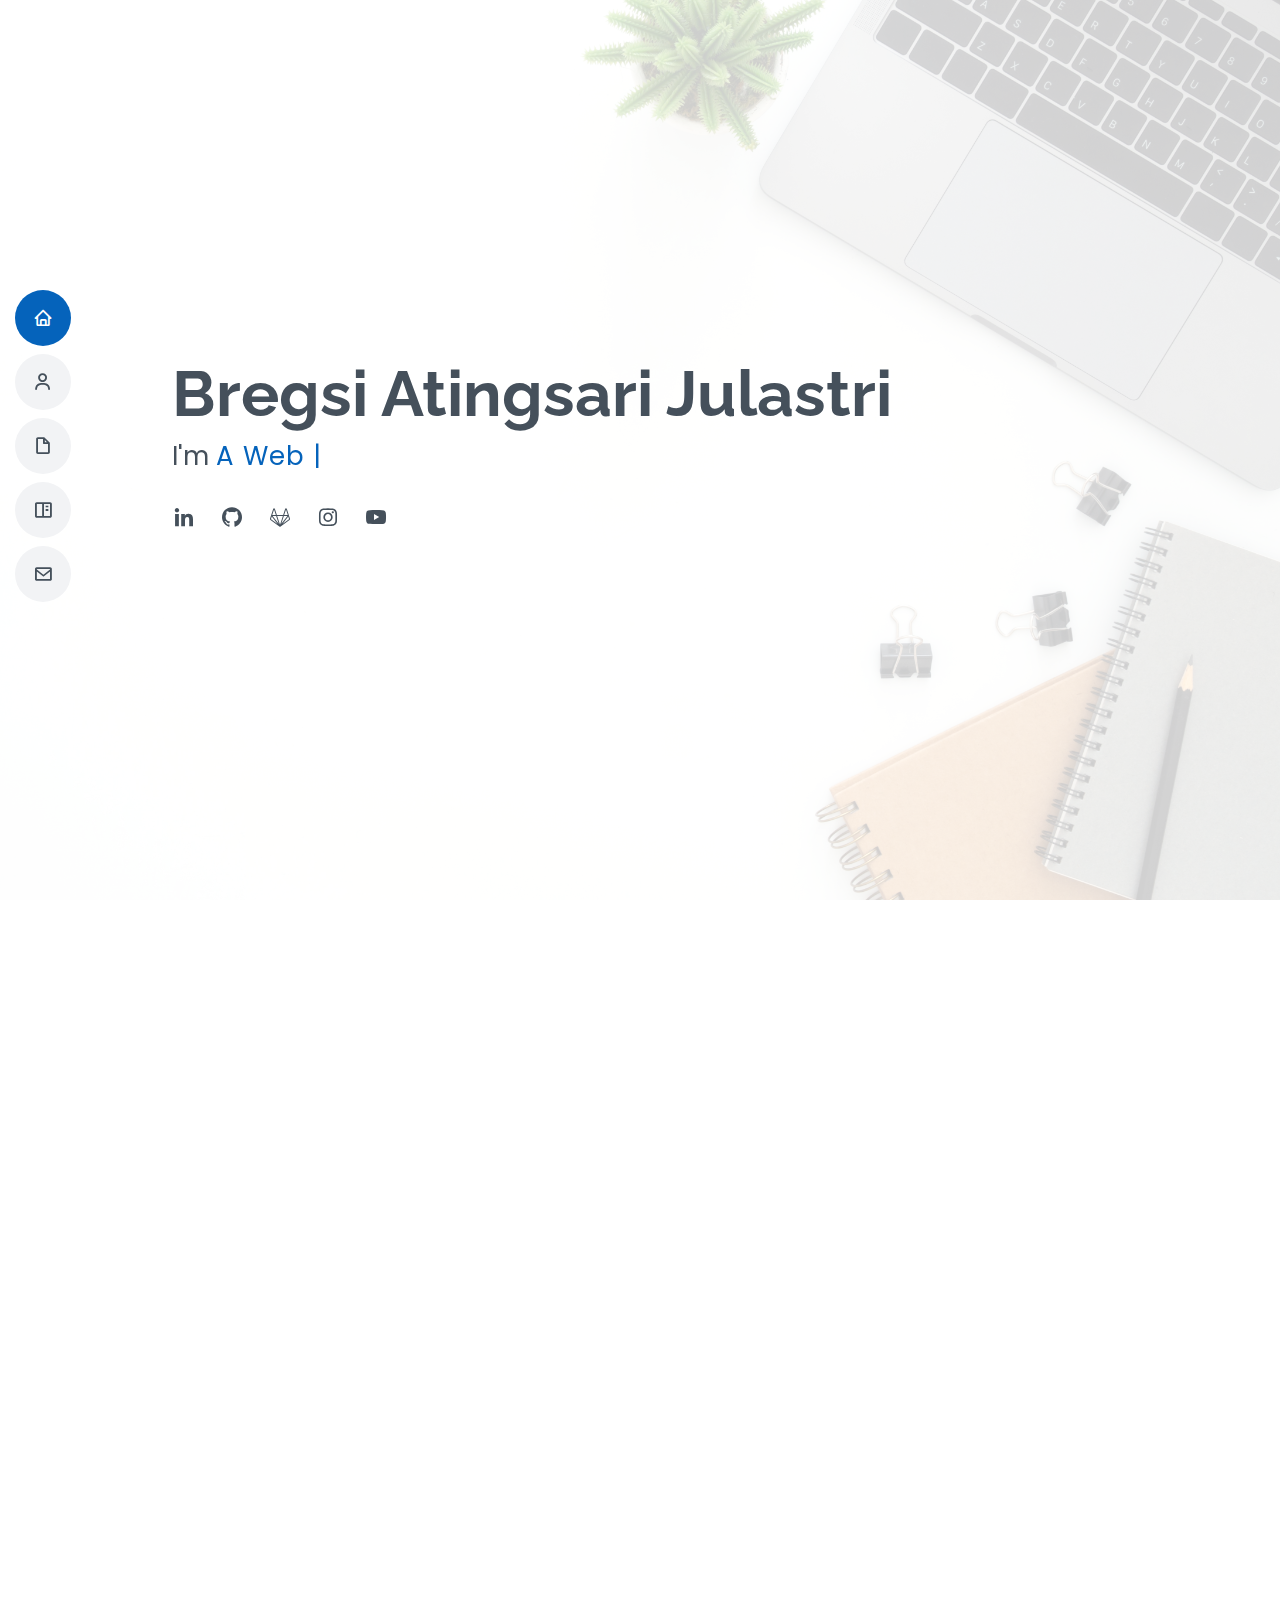
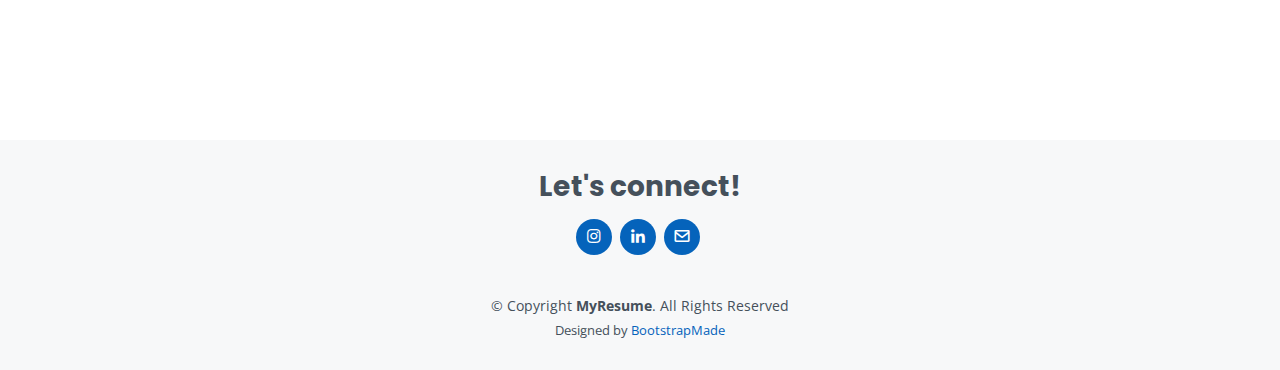
==== index.html @ 58cfd7b3 "updated portfolio" ====
<!DOCTYPE html>
<html lang="en">

<head>
  <meta charset="utf-8" />
  <meta content="width=device-width, initial-scale=1.0" name="viewport" />

  <!-- berubah -->
  <title>Bregsi AJ</title>
  <meta content="" name="description" />
  <meta content="" name="keywords" />

  <!-- Favicons -->
  <link href="assets/img/woman.ico" rel="icon" />

  <!-- Google Fonts -->
  <link
    href="https://fonts.googleapis.com/css?family=Open+Sans:300,300i,400,400i,600,600i,700,700i|Raleway:300,300i,400,400i,500,500i,600,600i,700,700i|Poppins:300,300i,400,400i,500,500i,600,600i,700,700i"
    rel="stylesheet" />

  <!-- Vendor CSS Files -->
  <link href="assets/vendor/aos/aos.css" rel="stylesheet" />
  <link href="assets/vendor/bootstrap/css/bootstrap.min.css" rel="stylesheet" />
  <link href="assets/vendor/bootstrap-icons/bootstrap-icons.css" rel="stylesheet" />
  <link href="assets/vendor/boxicons/css/boxicons.min.css" rel="stylesheet" />
  <link href="assets/vendor/glightbox/css/glightbox.min.css" rel="stylesheet" />
  <link href="assets/vendor/swiper/swiper-bundle.min.css" rel="stylesheet" />

  <!-- Template Main CSS File -->
  <link href="assets/css/style.css" rel="stylesheet" />
</head>

<body>
  <!-- ======= Mobile nav toggle button ======= -->
  <i class="bi bi-list mobile-nav-toggle d-xl-none"></i>
  <!-- ======= Header ======= -->
  <header id="header" class="d-flex flex-column justify-content-center">
    <nav id="navbar" class="navbar nav-menu">
      <ul>
        <li>
          <a href="#hero" class="nav-link scrollto active"><i class="bx bx-home"></i> <span>Home</span></a>
        </li>
        <li>
          <a href="#about" class="nav-link scrollto"><i class="bx bx-user"></i> <span>About</span></a>
        </li>
        <li>
          <a href="#resume" class="nav-link scrollto"><i class="bx bx-file-blank"></i> <span>Resume</span></a>
        </li>
        <li>
          <a href="#portfolio" class="nav-link scrollto"><i class="bx bx-book-content"></i>
            <span>Portfolio</span></a>
        </li>
        <li>
          <a href="#contact" class="nav-link scrollto"><i class="bx bx-envelope"></i> <span>Contact</span></a>
        </li>
      </ul>
    </nav>
    <!-- .nav-menu -->
  </header>
  <!-- End Header -->

  <!-- ======= Hero Section ======= -->
  <section id="hero" class="d-flex flex-column justify-content-center">
    <div class="container" data-aos="zoom-in" data-aos-delay="100">
      <h1>Bregsi Atingsari Julastri</h1>
      <p>I'm <span class="typed" data-typed-items="A Web Developer, An Informatics Student"></span>
      </p>
      <div class="social-links">
        <a href="https://www.linkedin.com/in/bregsiaju/" target="_blank" class="linkedin"><i class="bx bxl-linkedin"></i></a>
        <a href="https://github.com/bregsiaju" target="_blank" class="github"><i class="bx bxl-github"></i></a>
        <a href="https://gitlab.com/bregsiaju" target="_blank" class="github"><i class="bx bxl-gitlab"></i></a>
        <a href="https://www.instagram.com/bregsiaju/" target="_blank" class="instagram"><i class="bx bxl-instagram"></i></a>
        <a href="https://www.youtube.com/channel/UCr9lXmCDEWD0IcCv8bVf3Jw/videos" target="_blank" class="youtube"><i
            class="bx bxl-youtube"></i></a>
      </div>
    </div>
  </section>
  <!-- End Hero -->

  <main id="main">
    <!-- ======= About Section ======= -->
    <section id="about" class="about">
      <div class="container" data-aos="fade-up">
        <div class="section-title">
          <h2>About</h2>
        </div>

        <!-- berubah -->
        <div class="row d-flex justify-content-evenly align-items-center">
          <div class="col-lg-4 d-flex justify-content-center">
            <img src="assets/img/profile-2.jpg" class="img-fluid rounded-circle" alt="" />
          </div>
          <div class="col-lg-6 pt-5 pt-lg-0 content">
            <h3>Bregsi AJ</h3>
            <p class="fst-italic">
              A last year undergraduate Informatics student who enjoys learning new things. Persistent, reliable, and
              capable of adapting quickly, looking for opportunities to develop expertise in computer technology,
              especially in
              Software &amp; Web Development
            </p>
            <div class="row">
              <div class="col-lg-6">
                <ul>
                  <li><i class="bi bi-chevron-right"></i> <strong>Email:</strong>
                    <span>bregsiaju@gmail.com</span>
                  </li>
                  <li><i class="bi bi-chevron-right"></i> <strong>City:</strong> <span>Surabaya,
                      Indonesia</span></li>
                  <li><i class="bi bi-chevron-right"></i> <strong>Freelance:</strong> <span>Available</span>
                  </li>
                </ul>
              </div>
            </div>
          </div>
        </div>
      </div>
    </section>
    <!-- End About Section -->

    <!-- ======= Skills Section ======= -->
    <!-- berubah -->
    <section id="skills" class="skills section-bg">
      <div class="container" data-aos="fade-up">
        <div class="section-title">
          <h2>Skills</h2>
          <p>
            I have been learning programming since 2020. The main area of my expertise is web development.
            <br />
            Here are the technologies I have learned.
          </p>
        </div>

        <div class="row skills-content">
          <div class="col col-lg-2 d-flex mt-4 justify-content-center" data-aos="zoom-in" data-aos-delay="200">
            <div class="icon-box">
              <div class="icon">
                <img src="assets/img/skills/html.svg" alt="html" />
              </div>
              <h4>HTML</h4>
            </div>
          </div>
          <div class="col col-lg-2 d-flex mt-4 justify-content-center" data-aos="zoom-in" data-aos-delay="200">
            <div class="icon-box">
              <div class="icon">
                <img src="assets/img/skills/css.svg" alt="css" />
              </div>
              <h4>CSS</h4>
            </div>
          </div>
          <div class="col col-lg-2 d-flex mt-4 justify-content-center" data-aos="zoom-in" data-aos-delay="200">
            <div class="icon-box">
              <div class="icon">
                <img src="assets/img/skills/php.svg" alt="php" />
              </div>
              <h4>PHP</h4>
            </div>
          </div>
          <div class="col col-lg-2 d-flex mt-4 justify-content-center" data-aos="zoom-in" data-aos-delay="200">
            <div class="icon-box">
              <div class="icon">
                <img src="assets/img/skills/cplus.svg" alt="C logo" />
              </div>
              <h4>C/C++</h4>
            </div>
          </div>
          <div class="col col-lg-2 d-flex mt-4 justify-content-center" data-aos="zoom-in" data-aos-delay="200">
            <div class="icon-box">
              <div class="icon">
                <img src="assets/img/skills/javascript.svg" alt="javascript" />
              </div>
              <h4>JavaScript</h4>
            </div>
          </div>
          <div class="col col-lg-2 d-flex mt-4 justify-content-center" data-aos="zoom-in" data-aos-delay="200">
            <div class="icon-box">
              <div class="icon">
                <img src="assets/img/skills/canva.svg" alt="Canva" />
              </div>
              <h4>Canva</h4>
            </div>
          </div>
          <div class="col col-lg-2 d-flex mt-4 justify-content-center" data-aos="zoom-in" data-aos-delay="200">
            <div class="icon-box">
              <div class="icon">
                <img src="assets/img/skills/MySQL.png" alt="MySQL" />
              </div>
              <h4>MySQL</h4>
            </div>
          </div>
          <div class="col col-lg-2 d-flex mt-4 justify-content-center" data-aos="zoom-in" data-aos-delay="200">
            <div class="icon-box">
              <div class="icon">
                <img src="assets/img/skills/bootstrap.svg" alt="Bootstrap" />
              </div>
              <h4>Bootstrap</h4>
            </div>
          </div>
          <div class="col col-lg-2 d-flex mt-4 justify-content-center" data-aos="zoom-in" data-aos-delay="200">
            <div class="icon-box">
              <div class="icon">
                <img src="assets/img/skills/node.png" alt="joomla" />
              </div>
              <h4>Node.Js</h4>
            </div>
          </div>
          <div class="col col-lg-2 d-flex mt-4 justify-content-center" data-aos="zoom-in" data-aos-delay="200">
            <div class="icon-box">
              <div class="icon">
                <img src="assets/img/skills/react.svg" alt="joomla" />
              </div>
              <h4>React</h4>
            </div>
          </div>
          <div class="col col-lg-2 d-flex mt-4 justify-content-center" data-aos="zoom-in" data-aos-delay="200">
            <div class="icon-box">
              <div class="icon">
                <img src="assets/img/skills/nuxt.svg" alt="nuxt" />
              </div>
              <h4>Nuxt.js</h4>
            </div>
          </div>
          <div class="col col-lg-2 d-flex mt-4 justify-content-center" data-aos="zoom-in" data-aos-delay="200">
            <div class="icon-box">
              <div class="icon">
                <img src="assets/img/skills/sass.png" alt="scss" />
              </div>
              <h4>SCSS</h4>
            </div>
          </div>
          <div class="col col-lg-2 d-flex mt-4 justify-content-center" data-aos="zoom-in" data-aos-delay="200">
            <div class="icon-box">
              <div class="icon">
                <img src="assets/img/skills/tailwind.svg" alt="tailwind" />
              </div>
              <h4>Tailwindcss</h4>
            </div>
          </div>
        </div>
      </div>
    </section>
    <!-- End Skills Section -->

    <!-- ======= Resume Section ======= -->
    <!-- berubah -->
    <section id="resume" class="resume">
      <div class="container" data-aos="fade-up">
        <div class="section-title">
          <h2>Resume</h2>
          <p>Here are my resume.</p>
        </div>

        <div class="row">
          <div class="col-lg-6">
            <h3 class="resume-title">Experiences</h3>
            <div class="resume-item">
              <h4>Frontend Web Developer Intern</h4>
              <h5>Feb - June 2023</h5>
              <a href="https://suitmedia.com/" target="_blank"><p><em>PT Suitmedia Kreasi Indonesia (Suitmedia)</em></p></a>
              <ul>
                <li><b>Projects:</b> BukuAku Website, Aligner brand's Company Profile</li>
                <li><b>Tech-stacks:</b> Nuxt.js, SCSS, Vuex, Vuelidate, Vue Slick Carousel, Nuxt-GSAP</li>
              </ul>
            </div>
            <div class="resume-item">
              <h4>Web Developer Intern</h4>
              <h5>Feb 2023</h5>
              <p><em>UPT Balai Latihan Kerja Surabaya</em></p>
              <ul>
                <li>
                  Led a website development project to manage certificate files 
                  for training participants at BLK Surabaya, 
                  as Backend also Frontend Developer
                </li>
                <li><b>Tech-stacks:</b> RESTful API with ExpressJS, EJS, ReactJS, MySQL</li>
              </ul>
            </div>
          </div>
          <div class="col-lg-6">
            <h3 class="resume-title">Education</h3>
            <div class="resume-item">
              <h4>Bachelor of Computer Science | Informatics</h4>
              <h5>2020 - Present</h5>
              <p><em>Universitas Pembangunan Nasional Veteran Jawa Timur, Surabaya, Indonesia</em></p>
            </div>
            <div class="resume-item">
              <h4>Mathematics &amp; Sciences</h4>
              <h5>2017 - 2020</h5>
              <p><em>Senior High School 1 Magetan, Magetan, Indonesia</em></p>
            </div>

            <h3 class="resume-title">Non-formal Education</h3>
            <div class="resume-item">
              <h4>Full-Stack Web Development Student</h4>
              <h5>August - December 2022</h5>
              <p><em>Binar Academy Bootcamp</em></p>
              <ul>
                <li>Learn basic web programming (HTML, CSS, JavaScript)</li>
                <li>Backend web: RESTful API with ExpressJS</li>
                <li>Frontend web: ReactJS</li>
                <li>Database: PostgreSQL, Sequelize</li>
                <li>Testing with Jest</li>
              </ul>
            </div>
          </div>
          <!-- <div class="col-lg-6">
            <h3 class="resume-title">Project Experience</h3>
            <div class="resume-item">
              <h4>BENIQ Store</h4>
              <h5>2022</h5>
              <p><em>Final Project Web Programming Course</em></p>
              <ul>
                <li>Lead in the design, development, and implementation of the graphic, layout, and production
                  communication materials</li>
                <li>Created home page for customers</li>
                <li>Created an interactive admin page to manage the product and the customer transactions</li>
                <li>Managed the website database</li>
              </ul>
            </div>
          </div> -->
        </div>
      </div>
    </section>
    <!-- End Resume Section -->

    <!-- ======= Portfolio Section ======= -->
    <section id="portfolio" class="portfolio section-bg">
      <div class="container" data-aos="fade-up">
        <div class="section-title">
          <h2>Projects</h2>
          <!-- <p>Here are my portfolio.</p> -->
        </div>

        <div class="row">
          <div class="col-lg-12 d-flex justify-content-center" data-aos="fade-up" data-aos-delay="100">
            <ul id="portfolio-flters">
              <li data-filter="*" class="filter-active">All</li>
              <li data-filter=".filter-web">Web</li>
              <li data-filter=".filter-api">API</li>
              <li data-filter=".filter-other">Other</li>
            </ul>
          </div>
        </div>

        <div class="row portfolio-container" data-aos="fade-up" data-aos-delay="200">
          <div class="col-lg-4 col-md-6 portfolio-item filter-web">
            <div class="portfolio-wrap">
              <img src="assets/img/portfolio/beniq.png" class="img-fluid" alt="" />
              <div class="portfolio-info">
                <h4>BENIQ Store</h4>
                <p>Web | PHP</p>
                <div class="portfolio-links">
                  <a href="assets/img/portfolio/beniq.png" data-gallery="portfolioGallery" class="portfolio-lightbox"
                    title="BENIQ Store"><i class="bx bx-plus"></i></a>
                  <a href="https://beniqstore.epizy.com/" target="_blank"><i class="bx bx-link"></i></a>
                </div>
              </div>
            </div>
          </div>

          <div class="col-lg-4 col-md-6 portfolio-item filter-web">
            <div class="portfolio-wrap">
              <img src="assets/img/portfolio/bcr.png" class="img-fluid" alt="" />
              <div class="portfolio-info">
                <h4>Binar Rental Car</h4>
                <p>Web | HTML, CSS, JavaScript</p>
                <div class="portfolio-links">
                  <a href="assets/img/portfolio/bcr.png" data-gallery="portfolioGallery" class="portfolio-lightbox"
                    title="Binar Rental Car"><i class="bx bx-plus"></i></a>
                  <a href="https://bregsiaju.github.io/binar-rental-car/" target="_blank"><i
                      class="bx bx-link"></i></a>
                </div>
              </div>
            </div>
          </div>

          <div class="col-lg-4 col-md-6 portfolio-item filter-web">
            <div class="portfolio-wrap">
              <img src="assets/img/portfolio/react-bcr.png" class="img-fluid" alt="" />
              <div class="portfolio-info">
                <h4>React App - BCR</h4>
                <p>Web | React</p>
                <div class="portfolio-links">
                  <a href="https://github.com/bregsiaju/react-binar-car-rental" target="_blank"><i class="bx bxl-github"></i></a>
                  <a href="https://react-bcr.netlify.app/" target="_blank"><i class="bx bx-link"></i></a>
                </div>
              </div>
            </div>
          </div>

          <div class="col-lg-4 col-md-6 portfolio-item filter-web">
            <div class="portfolio-wrap">
              <img src="assets/img/portfolio/papierflieger.png" class="img-fluid" alt="" />
              <div class="portfolio-info">
                <h4>Papierflieger Web App</h4>
                <p>React</p>
                <div class="portfolio-links">
                  <a href="https://github.com/bregsiaju/Papierflieger-fe" target="_blank"><i class="bx bxl-github"></i></a>
                  <a href="https://papierflieger.netlify.app" target="_blank"><i class="bx bx-link"></i></a>
                </div>
              </div>
            </div>
          </div>

          <div class="col-lg-4 col-md-6 portfolio-item filter-api">
            <div class="portfolio-wrap">
              <img src="assets/img/portfolio/portfolio-3.jpg" class="img-fluid" alt="" />
              <div class="portfolio-info">
                <h4>Papierflieger API</h4>
                <p>ExpressJS</p>
                <div class="portfolio-links">
                  <a href="https://github.com/bregsiaju/Papierflieger-be" target="_blank"><i class="bx bxl-github"></i></a>
                </div>
              </div>
            </div>
          </div>

          <div class="col-lg-4 col-md-6 portfolio-item filter-web">
            <div class="portfolio-wrap">
              <img src="assets/img/portfolio/most.png" class="img-fluid" alt="" />
              <div class="portfolio-info">
                <h4>MOST Redevelop</h4>
                <p>Web | Nuxt.js | Intern Project</p>
                <div class="portfolio-links">
                  <a href="assets/img/portfolio/most.png"><i class="bx bxl-github"></i></a>
                  <a href="https://bregsi-most-redevelop.netlify.app/"><i class="bx bx-link"></i></a>
                </div>
              </div>
            </div>
          </div>

          <!-- <div class="col-lg-4 col-md-6 portfolio-item filter-other">
            <div class="portfolio-wrap">
              <img src="assets/img/portfolio/portfolio-7.jpg" class="img-fluid" alt="" />
              <div class="portfolio-info">
                <h4>Card 3</h4>
                <p>Card</p>
                <div class="portfolio-links">
                  <a href="assets/img/portfolio/portfolio-7.jpg" data-gallery="portfolioGallery"
                    class="portfolio-lightbox" title="Card 3"><i class="bx bx-plus"></i></a>
                  <a href="" class="disabled"><i class="bx bx-link"></i></a>
                </div>
              </div>
            </div>
          </div> -->

          <div class="col-lg-4 col-md-6 portfolio-item filter-web">
            <div class="portfolio-wrap">
              <img src="assets/img/portfolio/bukuaku.png" class="img-fluid" alt="" />
              <div class="portfolio-info">
                <h4>BukuAku</h4>
                <p>Developed Trial & Promo Features</p>
                <div class="portfolio-links">
                  <a href="assets/img/portfolio/bukuaku.png" data-gallery="portfolioGallery"
                    class="portfolio-lightbox" title="App 3"><i class="bx bx-plus"></i></a>
                  <a href="https://bukuaku.id/id/landlord" target="_blank"><i class="bx bx-link"></i></a>
                </div>
              </div>
            </div>
          </div>
        </div>
      </div>
    </section>
    <!-- End Portfolio Section -->

    <!-- ======= Contact Section ======= -->
    <section id="contact" class="contact">
      <div class="container" data-aos="fade-up">
        <div class="section-title">
          <h2>Contact</h2>
        </div>

        <div class="row mt-1">
          <div class="col-lg-4">
            <div class="info">
              <div class="address">
                <i class="bi bi-geo-alt"></i>
                <h4>Location:</h4>
                <p>Surabaya, Indonesia</p>
              </div>

              <div class="email">
                <i class="bi bi-envelope"></i>
                <h4>Email:</h4>
                <p>bregsiaju@gmail.com</p>
              </div>

              <div class="phone">
                <i class="bi bi-phone"></i>
                <h4>Phone:</h4>
                <p>+62 8233 7900 640</p>
              </div>
            </div>
          </div>

          <div class="col-lg-8 mt-5 mt-lg-0">
            <form action="forms/contact.php" method="post" role="form" class="php-email-form">
              <div class="row">
                <div class="col-md-6 form-group">
                  <input type="text" name="name" class="form-control" id="name" placeholder="Your Name" required />
                </div>
                <div class="col-md-6 form-group mt-3 mt-md-0">
                  <input type="email" class="form-control" name="email" id="email" placeholder="Your Email" required />
                </div>
              </div>
              <div class="form-group mt-3">
                <input type="text" class="form-control" name="subject" id="subject" placeholder="Subject" required />
              </div>
              <div class="form-group mt-3">
                <textarea class="form-control" name="message" rows="5" placeholder="Message" required></textarea>
              </div>
              <div class="my-3">
                <div class="loading">Loading</div>
                <div class="error-message"></div>
                <div class="sent-message">Your message has been sent. Thank you!</div>
              </div>
              <div class="text-center"><button type="submit">Send Message</button></div>
            </form>
          </div>
        </div>
      </div>
    </section>
    <!-- End Contact Section -->
  </main>
  <!-- End #main -->

  <!-- ======= Footer ======= -->
  <!-- berubah -->
  <footer id="footer">
    <div class="container">
      <h3>Let's connect!</h3>
      <div class="social-links">
        <a href="https://www.instagram.com/bregsiaju/" class="instagram"><i class="bx bxl-instagram"></i></a>
        <a href="https://www.linkedin.com/in/bregsiaju/" class="linkedin"><i class="bx bxl-linkedin"></i></a>
        <a href="mailto:bregsiaju@gmail.com" class="email"><i class="bx bx-envelope"></i></a>
      </div>
      <div class="copyright">
        &copy; Copyright <strong><span>MyResume</span></strong>. All Rights Reserved
      </div>
      <div class="credits">Designed by <a href="https://bootstrapmade.com/">BootstrapMade</a></div>
    </div>
  </footer>
  <!-- End Footer -->

  <!-- <div id="preloader"></div> -->
  <a href="#" class="back-to-top d-flex align-items-center justify-content-center"><i
      class="bi bi-arrow-up-short"></i></a>

  <!-- Vendor JS Files -->
  <script src="assets/vendor/purecounter/purecounter_vanilla.js"></script>
  <script src="assets/vendor/aos/aos.js"></script>
  <script src="assets/vendor/bootstrap/js/bootstrap.bundle.min.js"></script>
  <script src="assets/vendor/glightbox/js/glightbox.min.js"></script>
  <script src="assets/vendor/isotope-layout/isotope.pkgd.min.js"></script>
  <script src="assets/vendor/swiper/swiper-bundle.min.js"></script>
  <script src="assets/vendor/typed.js/typed.min.js"></script>
  <script src="assets/vendor/waypoints/noframework.waypoints.js"></script>
  <script src="assets/vendor/php-email-form/validate.js"></script>

  <!-- Template Main JS File -->
  <script src="assets/js/main.js"></script>
</body>

</html>
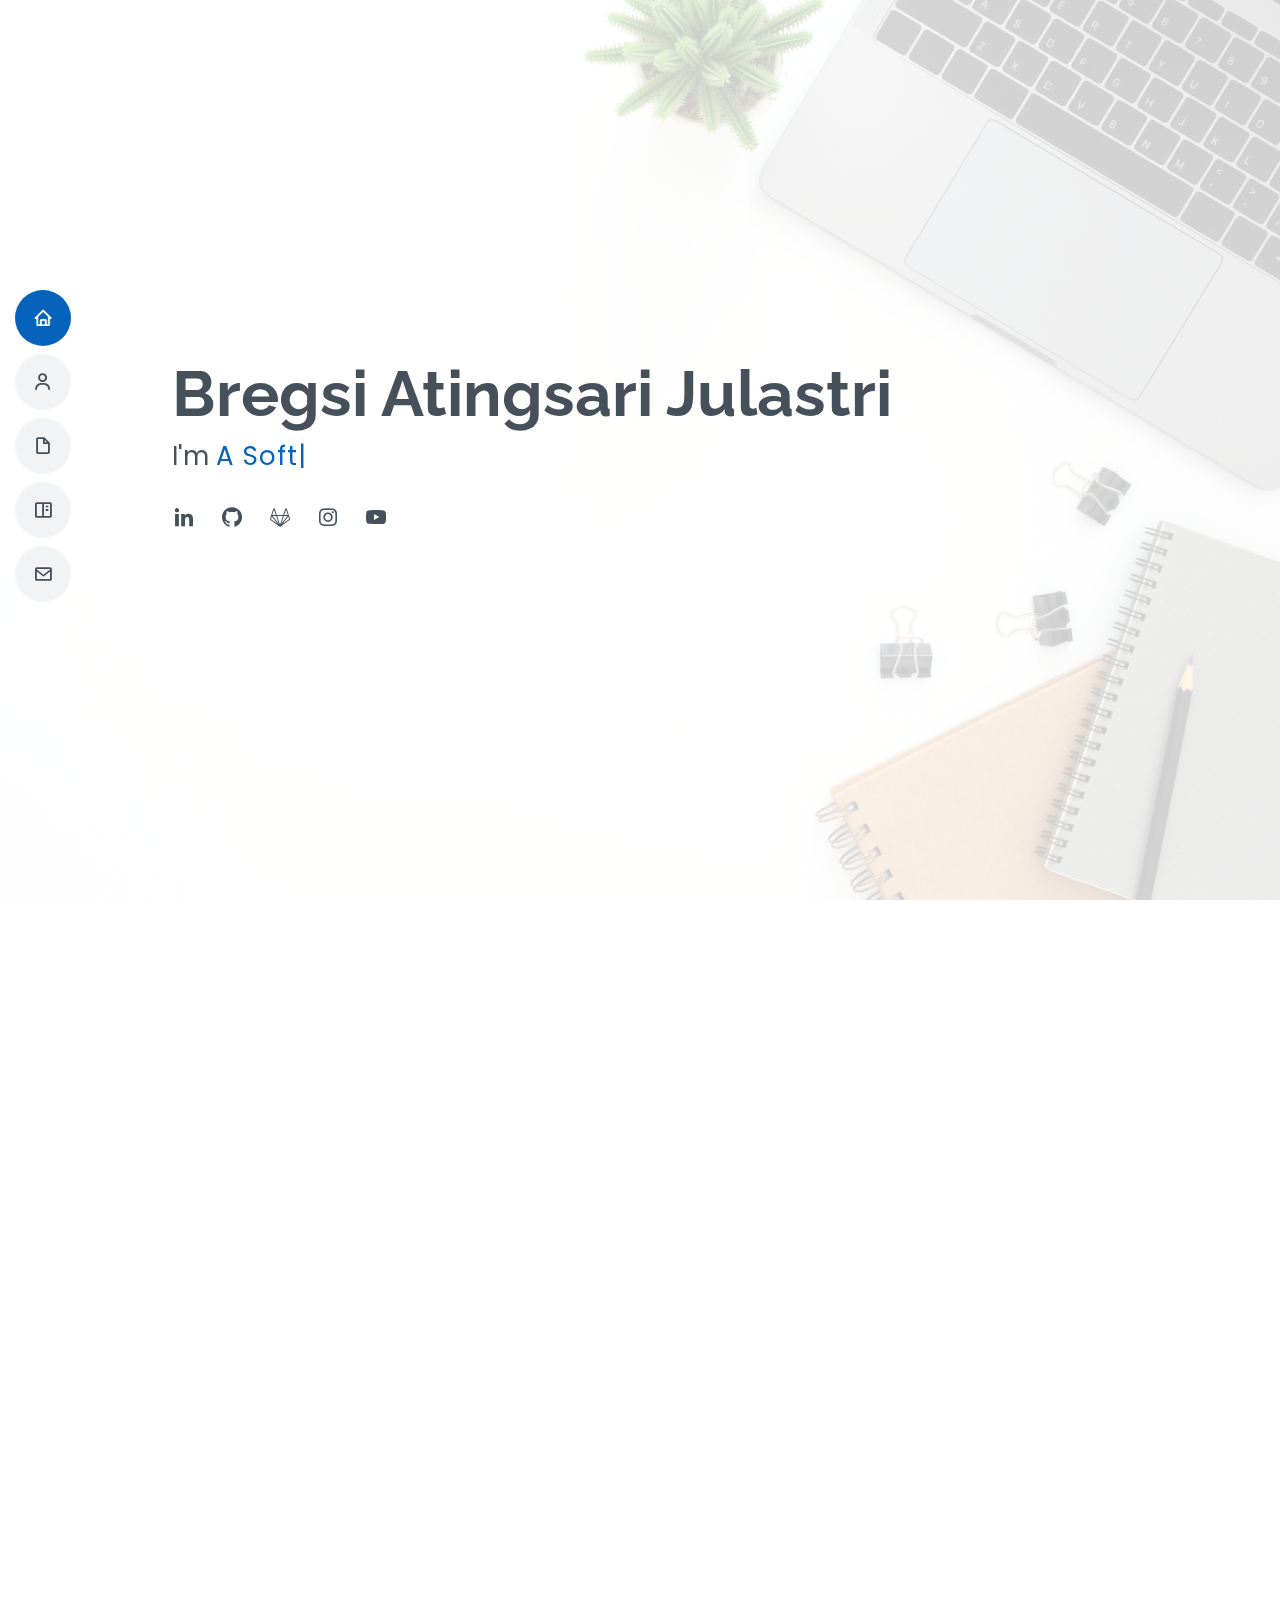
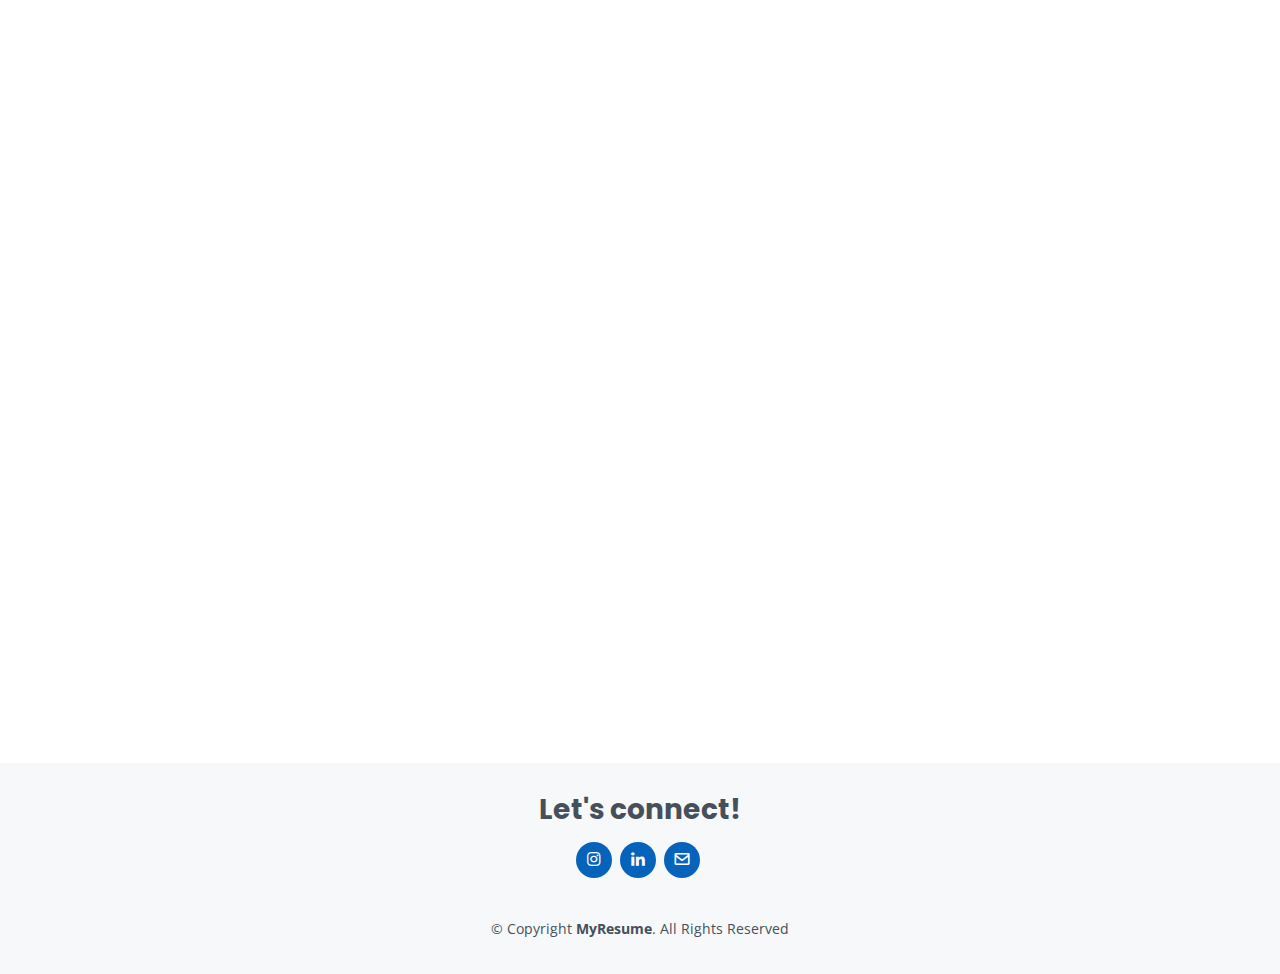
==== commit 128e158f: "update profile" ====
--- a/index.html
+++ b/index.html
@@ -63,13 +63,16 @@
   <section id="hero" class="d-flex flex-column justify-content-center">
     <div class="container" data-aos="zoom-in" data-aos-delay="100">
       <h1>Bregsi Atingsari Julastri</h1>
-      <p>I'm <span class="typed" data-typed-items="A Web Developer, An Informatics Student"></span>
+      <p>I'm <span class="typed"
+          data-typed-items="A Software Developer, A Computer Science Graduate, A Technologies Enthusiast"></span>
       </p>
       <div class="social-links">
-        <a href="https://www.linkedin.com/in/bregsiaju/" target="_blank" class="linkedin"><i class="bx bxl-linkedin"></i></a>
+        <a href="https://www.linkedin.com/in/bregsiaju/" target="_blank" class="linkedin"><i
+            class="bx bxl-linkedin"></i></a>
         <a href="https://github.com/bregsiaju" target="_blank" class="github"><i class="bx bxl-github"></i></a>
         <a href="https://gitlab.com/bregsiaju" target="_blank" class="github"><i class="bx bxl-gitlab"></i></a>
-        <a href="https://www.instagram.com/bregsiaju/" target="_blank" class="instagram"><i class="bx bxl-instagram"></i></a>
+        <a href="https://www.instagram.com/bregsiaju/" target="_blank" class="instagram"><i
+            class="bx bxl-instagram"></i></a>
         <a href="https://www.youtube.com/channel/UCr9lXmCDEWD0IcCv8bVf3Jw/videos" target="_blank" class="youtube"><i
             class="bx bxl-youtube"></i></a>
       </div>
@@ -88,15 +91,14 @@
         <!-- berubah -->
         <div class="row d-flex justify-content-evenly align-items-center">
           <div class="col-lg-4 d-flex justify-content-center">
-            <img src="assets/img/profile-2.jpg" class="img-fluid rounded-circle" alt="" />
+            <img src="assets/img/profile-3.jpg" class="img-fluid rounded-circle" alt="" />
           </div>
           <div class="col-lg-6 pt-5 pt-lg-0 content">
-            <h3>Bregsi AJ</h3>
+            <h3>Bregsi AJ, S.Kom.</h3>
             <p class="fst-italic">
-              A last year undergraduate Informatics student who enjoys learning new things. Persistent, reliable, and
-              capable of adapting quickly, looking for opportunities to develop expertise in computer technology,
-              especially in
-              Software &amp; Web Development
+              A motivated informatics graduate with a passion for continuous learning and innovation. Demonstrates
+              persistence, reliability, and quick adaptability. Seeking to leverage skills in software and web
+              development to contribute to dynamic projects and drive technological advancements.
             </p>
             <div class="row">
               <div class="col-lg-6">
@@ -198,7 +200,7 @@
           <div class="col col-lg-2 d-flex mt-4 justify-content-center" data-aos="zoom-in" data-aos-delay="200">
             <div class="icon-box">
               <div class="icon">
-                <img src="assets/img/skills/node.png" alt="joomla" />
+                <img src="assets/img/skills/node.png" alt="Nodejs" />
               </div>
               <h4>Node.Js</h4>
             </div>
@@ -206,7 +208,15 @@
           <div class="col col-lg-2 d-flex mt-4 justify-content-center" data-aos="zoom-in" data-aos-delay="200">
             <div class="icon-box">
               <div class="icon">
-                <img src="assets/img/skills/react.svg" alt="joomla" />
+                <img src="assets/img/skills/postgresql.svg" alt="PostgreSQL" />
+              </div>
+              <h4>PostgreSQL</h4>
+            </div>
+          </div>
+          <div class="col col-lg-2 d-flex mt-4 justify-content-center" data-aos="zoom-in" data-aos-delay="200">
+            <div class="icon-box">
+              <div class="icon">
+                <img src="assets/img/skills/react.svg" alt="React Logo" />
               </div>
               <h4>React</h4>
             </div>
@@ -214,6 +224,14 @@
           <div class="col col-lg-2 d-flex mt-4 justify-content-center" data-aos="zoom-in" data-aos-delay="200">
             <div class="icon-box">
               <div class="icon">
+                <img src="assets/img/skills/vuejs.svg" alt="Vuejs logo" />
+              </div>
+              <h4>Vue.js</h4>
+            </div>
+          </div>
+          <div class="col col-lg-2 d-flex mt-4 justify-content-center" data-aos="zoom-in" data-aos-delay="200">
+            <div class="icon-box">
+              <div class="icon">
                 <img src="assets/img/skills/nuxt.svg" alt="nuxt" />
               </div>
               <h4>Nuxt.js</h4>
@@ -233,6 +251,14 @@
                 <img src="assets/img/skills/tailwind.svg" alt="tailwind" />
               </div>
               <h4>Tailwindcss</h4>
+            </div>
+          </div>
+          <div class="col col-lg-2 d-flex mt-4 justify-content-center" data-aos="zoom-in" data-aos-delay="200">
+            <div class="icon-box">
+              <div class="icon">
+                <img src="assets/img/skills/laravel.png" alt="laravel logo" />
+              </div>
+              <h4>Laravel</h4>
             </div>
           </div>
         </div>
@@ -253,9 +279,27 @@
           <div class="col-lg-6">
             <h3 class="resume-title">Experiences</h3>
             <div class="resume-item">
+              <h4>Full-Stack Web Developer</h4>
+              <h5>Oct - Present</h5>
+              <a href="https://suitmedia.com/" target="_blank">
+                <p><em>PT Incubus Cyberindo Persada</em></p>
+              </a>
+              <ul>
+                <li>Conducted program demos during project pitching.</li>
+                <li>Developed a website for a construction materials distributor.</li>
+                <li>Managed frontend and backend development using Laravel and ensuring compliance with client
+                  requirements through testing.</li>
+                <li>Optimizing the website by reducing image sizes by up to 60%</li>
+                <li>Understanding robots.txt and able to generate sitemap.xml automatically</li>
+                <li><b>Tech-stacks:</b> Laravel, MySQL, Bootstrap, Swiper.js</li>
+              </ul>
+            </div>
+            <div class="resume-item">
               <h4>Frontend Web Developer Intern</h4>
               <h5>Feb - June 2023</h5>
-              <a href="https://suitmedia.com/" target="_blank"><p><em>PT Suitmedia Kreasi Indonesia (Suitmedia)</em></p></a>
+              <a href="https://suitmedia.com/" target="_blank">
+                <p><em>PT Suitmedia Kreasi Indonesia (Suitmedia)</em></p>
+              </a>
               <ul>
                 <li><b>Projects:</b> BukuAku Website, Aligner brand's Company Profile</li>
                 <li><b>Tech-stacks:</b> Nuxt.js, SCSS, Vuex, Vuelidate, Vue Slick Carousel, Nuxt-GSAP</li>
@@ -267,43 +311,15 @@
               <p><em>UPT Balai Latihan Kerja Surabaya</em></p>
               <ul>
                 <li>
-                  Led a website development project to manage certificate files 
-                  for training participants at BLK Surabaya, 
+                  Led a website development project to manage certificate files
+                  for training participants at BLK Surabaya,
                   as Backend also Frontend Developer
                 </li>
                 <li><b>Tech-stacks:</b> RESTful API with ExpressJS, EJS, ReactJS, MySQL</li>
               </ul>
             </div>
-          </div>
-          <div class="col-lg-6">
-            <h3 class="resume-title">Education</h3>
-            <div class="resume-item">
-              <h4>Bachelor of Computer Science | Informatics</h4>
-              <h5>2020 - Present</h5>
-              <p><em>Universitas Pembangunan Nasional Veteran Jawa Timur, Surabaya, Indonesia</em></p>
-            </div>
-            <div class="resume-item">
-              <h4>Mathematics &amp; Sciences</h4>
-              <h5>2017 - 2020</h5>
-              <p><em>Senior High School 1 Magetan, Magetan, Indonesia</em></p>
-            </div>
-
-            <h3 class="resume-title">Non-formal Education</h3>
-            <div class="resume-item">
-              <h4>Full-Stack Web Development Student</h4>
-              <h5>August - December 2022</h5>
-              <p><em>Binar Academy Bootcamp</em></p>
-              <ul>
-                <li>Learn basic web programming (HTML, CSS, JavaScript)</li>
-                <li>Backend web: RESTful API with ExpressJS</li>
-                <li>Frontend web: ReactJS</li>
-                <li>Database: PostgreSQL, Sequelize</li>
-                <li>Testing with Jest</li>
-              </ul>
-            </div>
-          </div>
-          <!-- <div class="col-lg-6">
-            <h3 class="resume-title">Project Experience</h3>
+
+            <h3 class="resume-title">College Project Experience</h3>
             <div class="resume-item">
               <h4>BENIQ Store</h4>
               <h5>2022</h5>
@@ -316,7 +332,38 @@
                 <li>Managed the website database</li>
               </ul>
             </div>
-          </div> -->
+          </div>
+          <div class="col-lg-6">
+            <h3 class="resume-title">Education</h3>
+            <div class="resume-item">
+              <h4>Bachelor of Computer Science | Informatics</h4>
+              <h5>2020 - 2024</h5>
+              <p><em>Universitas Pembangunan Nasional Veteran Jawa Timur, Surabaya, Indonesia</em></p>
+              <ul>
+                <li>GPA: 3.97</li>
+              </ul>
+            </div>
+            <div class="resume-item">
+              <h4>Mathematics &amp; Sciences</h4>
+              <h5>2017 - 2020</h5>
+              <p><em>Senior High School 1 Magetan, Magetan, Indonesia</em></p>
+            </div>
+
+            <h3 class="resume-title">Non-formal Education</h3>
+            <div class="resume-item">
+              <h4>Full-Stack Web Development Student</h4>
+              <h5>August - December 2022</h5>
+              <p><em>Binar Academy Bootcamp</em></p>
+              <ul>
+                <li>Selected as The Most Progressive Student</li>
+                <li>Learn basic web programming (HTML, CSS, JavaScript)</li>
+                <li>Backend web: RESTful API with ExpressJS</li>
+                <li>Frontend web: ReactJS</li>
+                <li>Database: PostgreSQL, Sequelize</li>
+                <li>Testing with Jest</li>
+              </ul>
+            </div>
+          </div>
         </div>
       </div>
     </section>
@@ -366,8 +413,7 @@
                 <div class="portfolio-links">
                   <a href="assets/img/portfolio/bcr.png" data-gallery="portfolioGallery" class="portfolio-lightbox"
                     title="Binar Rental Car"><i class="bx bx-plus"></i></a>
-                  <a href="https://bregsiaju.github.io/binar-rental-car/" target="_blank"><i
-                      class="bx bx-link"></i></a>
+                  <a href="https://bregsiaju.github.io/binar-rental-car/" target="_blank"><i class="bx bx-link"></i></a>
                 </div>
               </div>
             </div>
@@ -380,7 +426,8 @@
                 <h4>React App - BCR</h4>
                 <p>Web | React</p>
                 <div class="portfolio-links">
-                  <a href="https://github.com/bregsiaju/react-binar-car-rental" target="_blank"><i class="bx bxl-github"></i></a>
+                  <a href="https://github.com/bregsiaju/react-binar-car-rental" target="_blank"><i
+                      class="bx bxl-github"></i></a>
                   <a href="https://react-bcr.netlify.app/" target="_blank"><i class="bx bx-link"></i></a>
                 </div>
               </div>
@@ -394,7 +441,8 @@
                 <h4>Papierflieger Web App</h4>
                 <p>React</p>
                 <div class="portfolio-links">
-                  <a href="https://github.com/bregsiaju/Papierflieger-fe" target="_blank"><i class="bx bxl-github"></i></a>
+                  <a href="https://github.com/bregsiaju/Papierflieger-fe" target="_blank"><i
+                      class="bx bxl-github"></i></a>
                   <a href="https://papierflieger.netlify.app" target="_blank"><i class="bx bx-link"></i></a>
                 </div>
               </div>
@@ -408,7 +456,8 @@
                 <h4>Papierflieger API</h4>
                 <p>ExpressJS</p>
                 <div class="portfolio-links">
-                  <a href="https://github.com/bregsiaju/Papierflieger-be" target="_blank"><i class="bx bxl-github"></i></a>
+                  <a href="https://github.com/bregsiaju/Papierflieger-be" target="_blank"><i
+                      class="bx bxl-github"></i></a>
                 </div>
               </div>
             </div>
@@ -450,8 +499,8 @@
                 <h4>BukuAku</h4>
                 <p>Developed Trial & Promo Features</p>
                 <div class="portfolio-links">
-                  <a href="assets/img/portfolio/bukuaku.png" data-gallery="portfolioGallery"
-                    class="portfolio-lightbox" title="App 3"><i class="bx bx-plus"></i></a>
+                  <a href="assets/img/portfolio/bukuaku.png" data-gallery="portfolioGallery" class="portfolio-lightbox"
+                    title="App 3"><i class="bx bx-plus"></i></a>
                   <a href="https://bukuaku.id/id/landlord" target="_blank"><i class="bx bx-link"></i></a>
                 </div>
               </div>
@@ -479,15 +528,19 @@
               </div>
 
               <div class="email">
-                <i class="bi bi-envelope"></i>
-                <h4>Email:</h4>
-                <p>bregsiaju@gmail.com</p>
+                <a href="mailto:bregsiaju@gmail.com">
+                  <i class="bi bi-envelope"></i>
+                  <h4>Email:</h4>
+                  <p>bregsiaju@gmail.com</p>
+                </a>
               </div>
 
               <div class="phone">
-                <i class="bi bi-phone"></i>
-                <h4>Phone:</h4>
-                <p>+62 8233 7900 640</p>
+                <a href="https://wa.me/6282337900640">
+                  <i class="bi bi-phone"></i>
+                  <h4>Phone:</h4>
+                  <p>+62 8233 7900 640</p>
+                </a>
               </div>
             </div>
           </div>
@@ -513,7 +566,7 @@
                 <div class="error-message"></div>
                 <div class="sent-message">Your message has been sent. Thank you!</div>
               </div>
-              <div class="text-center"><button type="submit">Send Message</button></div>
+              <div class="text-center"><button type="submit" disabled>Send Message</button></div>
             </form>
           </div>
         </div>
@@ -536,7 +589,6 @@
       <div class="copyright">
         &copy; Copyright <strong><span>MyResume</span></strong>. All Rights Reserved
       </div>
-      <div class="credits">Designed by <a href="https://bootstrapmade.com/">BootstrapMade</a></div>
     </div>
   </footer>
   <!-- End Footer -->
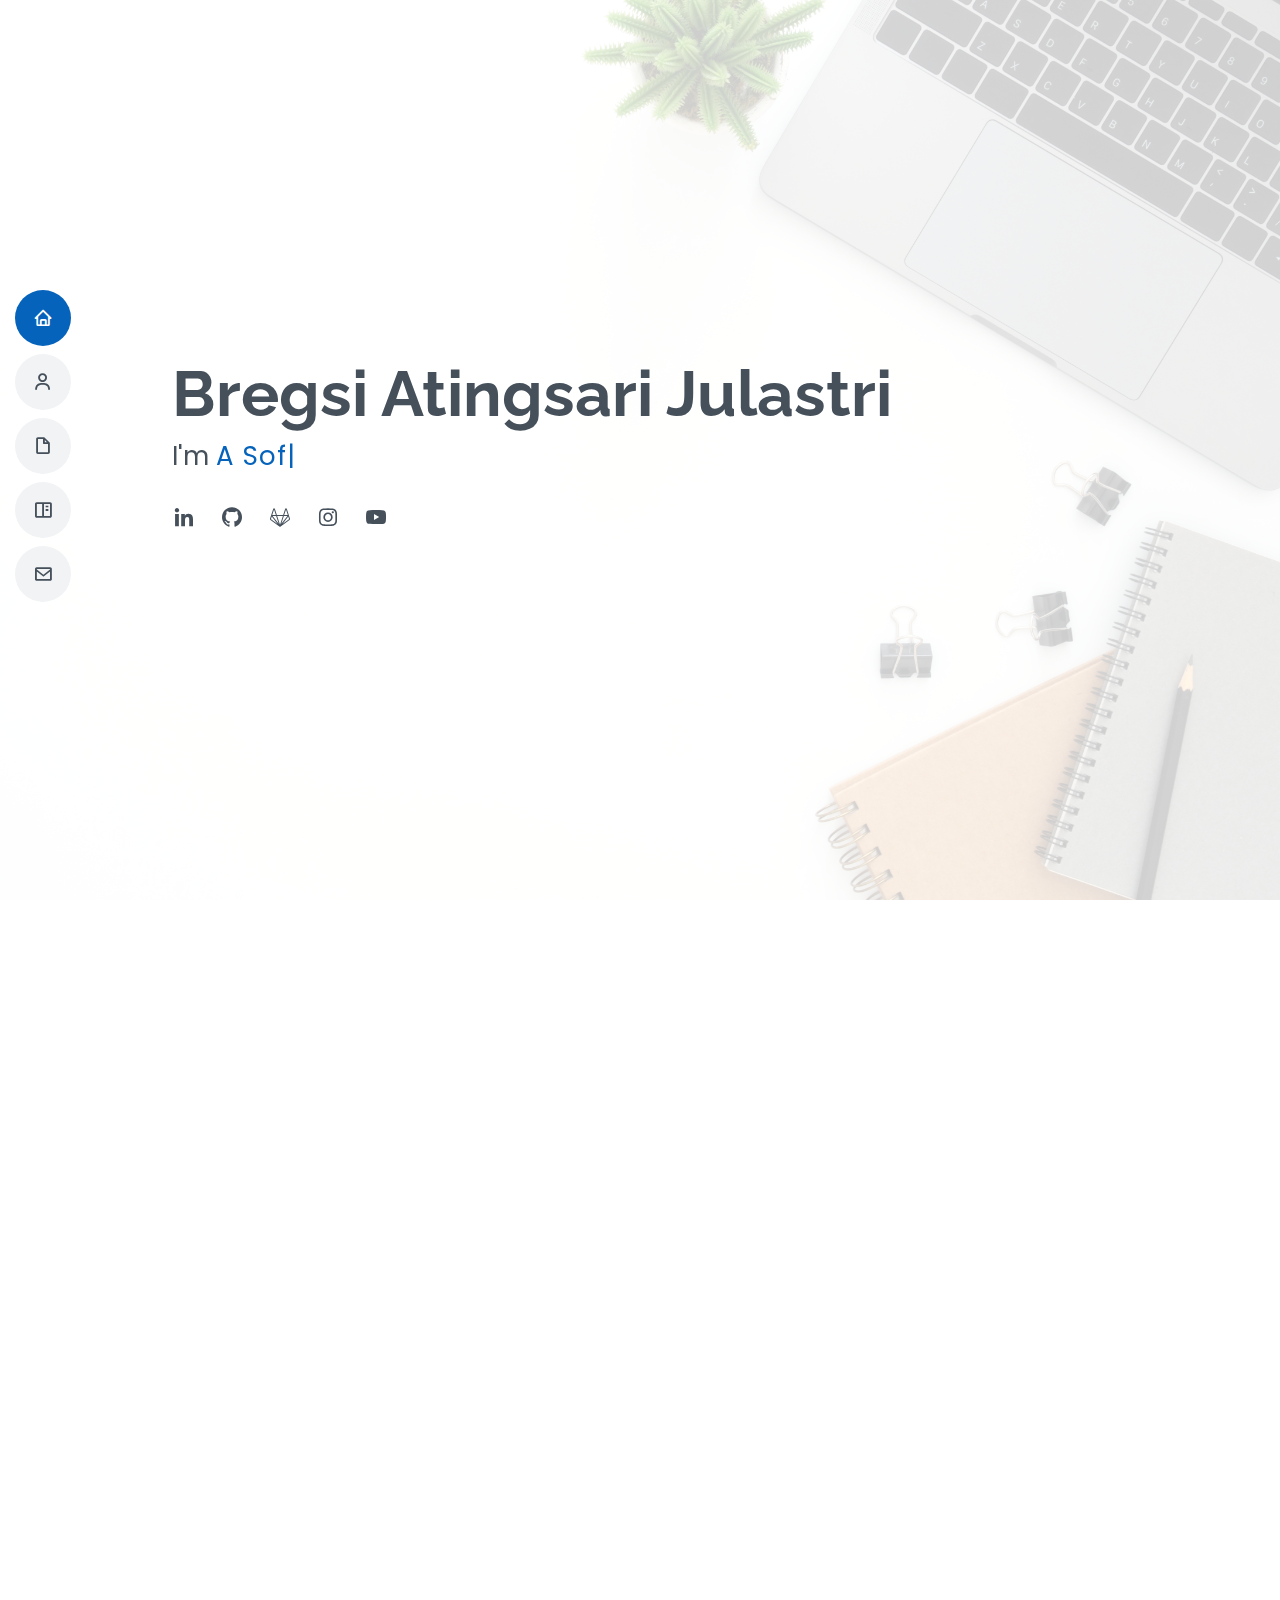
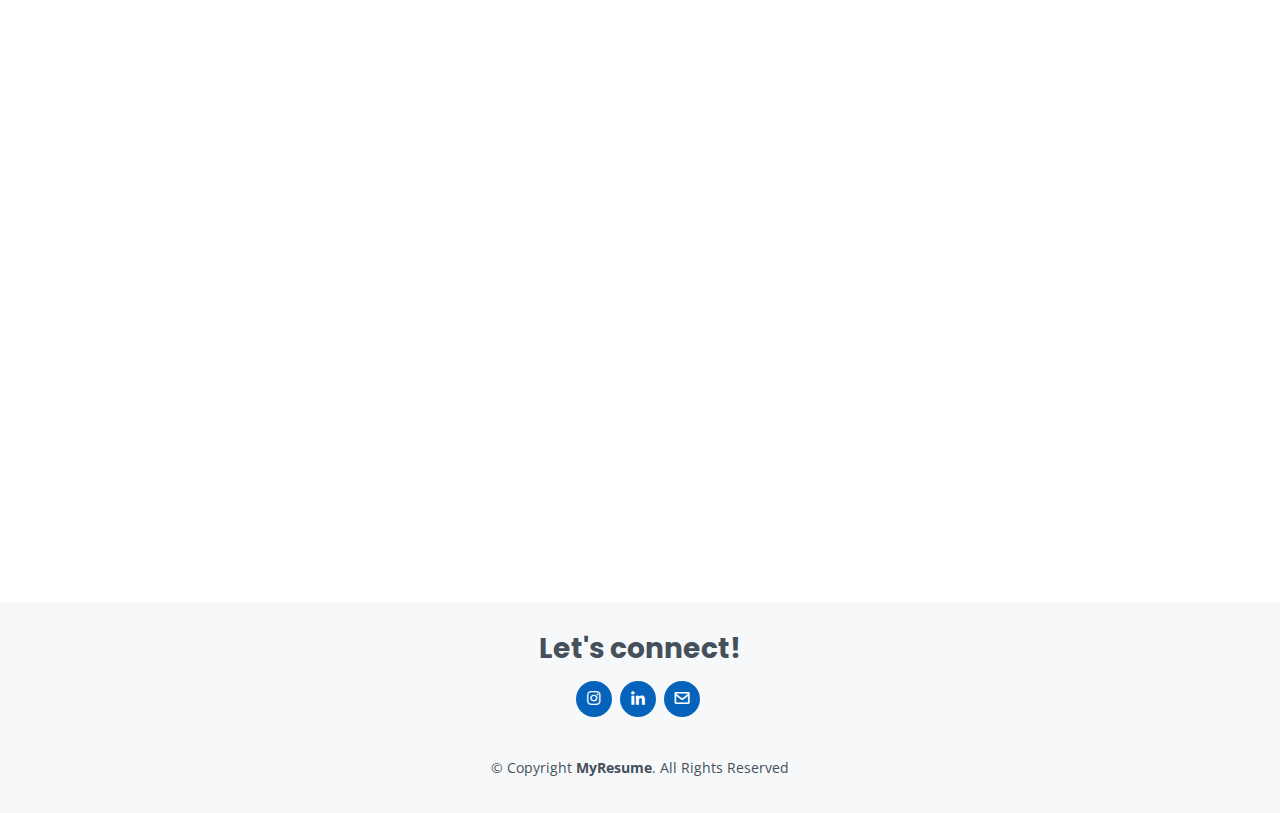
==== commit b234fcbb: "update projects" ====
--- a/index.html
+++ b/index.html
@@ -319,7 +319,7 @@
               </ul>
             </div>
 
-            <h3 class="resume-title">College Project Experience</h3>
+            <!-- <h3 class="resume-title">College Project Experience</h3>
             <div class="resume-item">
               <h4>BENIQ Store</h4>
               <h5>2022</h5>
@@ -331,7 +331,7 @@
                 <li>Created an interactive admin page to manage the product and the customer transactions</li>
                 <li>Managed the website database</li>
               </ul>
-            </div>
+            </div> -->
           </div>
           <div class="col-lg-6">
             <h3 class="resume-title">Education</h3>
@@ -381,15 +381,61 @@
           <div class="col-lg-12 d-flex justify-content-center" data-aos="fade-up" data-aos-delay="100">
             <ul id="portfolio-flters">
               <li data-filter="*" class="filter-active">All</li>
-              <li data-filter=".filter-web">Web</li>
-              <li data-filter=".filter-api">API</li>
-              <li data-filter=".filter-other">Other</li>
+              <li data-filter=".filter-fe">Frontend</li>
+              <li data-filter=".filter-be">Backend</li>
+              <li data-filter=".filter-full">Full-Stack</li>
             </ul>
           </div>
         </div>
 
         <div class="row portfolio-container" data-aos="fade-up" data-aos-delay="200">
-          <div class="col-lg-4 col-md-6 portfolio-item filter-web">
+          <div class="col-lg-4 col-md-6 portfolio-item filter-fe">
+            <div class="portfolio-wrap">
+              <img src="assets/img/portfolio/bcr.png" class="img-fluid" alt="" />
+              <div class="portfolio-info">
+                <h4>Binar Rental Car</h4>
+                <p>Web | HTML, CSS, JavaScript</p>
+                <div class="portfolio-links">
+                  <a href="assets/img/portfolio/bcr.png" data-gallery="portfolioGallery" class="portfolio-lightbox"
+                    title="Binar Rental Car"><i class="bx bx-plus"></i></a>
+                  <a href="https://bregsiaju.github.io/binar-rental-car/" target="_blank"><i class="bx bx-link"></i></a>
+                </div>
+              </div>
+            </div>
+          </div>
+
+          <div class="col-lg-4 col-md-6 portfolio-item filter-fe">
+            <div class="portfolio-wrap">
+              <img src="assets/img/portfolio/react-bcr.png" class="img-fluid" alt="" />
+              <div class="portfolio-info">
+                <h4>React App - BCR</h4>
+                <p>Web | React</p>
+                <div class="portfolio-links">
+                  <a href="https://github.com/bregsiaju/react-binar-car-rental" target="_blank"><i
+                      class="bx bxl-github"></i></a>
+                  <a href="https://react-bcr.netlify.app/" target="_blank"><i class="bx bx-link"></i></a>
+                </div>
+              </div>
+            </div>
+          </div>
+
+          <div class="col-lg-4 col-md-6 portfolio-item filter-full">
+            <div class="portfolio-wrap">
+              <img src="assets/img/portfolio/gbj.jpg" class="img-fluid" alt="" />
+              <div class="portfolio-info">
+                <h4>Geprek Bang Jess App</h4>
+                <p>Progessive Web App | Vue.js & Express.js</p>
+                <div class="portfolio-links">
+                  <a href="assets/img/portfolio/gbj.jpg" data-gallery="portfolioGallery" class="portfolio-lightbox"
+                    title="Aplikasi Pencatatan Penjualan untuk Geprek Bang Jess" subtitle="skjs"><i
+                      class="bx bx-plus"></i></a>
+                  <a href="https://geprekbangjess.vercel.app" target="_blank"><i class="bx bx-link"></i></a>
+                </div>
+              </div>
+            </div>
+          </div>
+
+          <div class="col-lg-4 col-md-6 portfolio-item filter-full">
             <div class="portfolio-wrap">
               <img src="assets/img/portfolio/beniq.png" class="img-fluid" alt="" />
               <div class="portfolio-info">
@@ -404,37 +450,7 @@
             </div>
           </div>
 
-          <div class="col-lg-4 col-md-6 portfolio-item filter-web">
-            <div class="portfolio-wrap">
-              <img src="assets/img/portfolio/bcr.png" class="img-fluid" alt="" />
-              <div class="portfolio-info">
-                <h4>Binar Rental Car</h4>
-                <p>Web | HTML, CSS, JavaScript</p>
-                <div class="portfolio-links">
-                  <a href="assets/img/portfolio/bcr.png" data-gallery="portfolioGallery" class="portfolio-lightbox"
-                    title="Binar Rental Car"><i class="bx bx-plus"></i></a>
-                  <a href="https://bregsiaju.github.io/binar-rental-car/" target="_blank"><i class="bx bx-link"></i></a>
-                </div>
-              </div>
-            </div>
-          </div>
-
-          <div class="col-lg-4 col-md-6 portfolio-item filter-web">
-            <div class="portfolio-wrap">
-              <img src="assets/img/portfolio/react-bcr.png" class="img-fluid" alt="" />
-              <div class="portfolio-info">
-                <h4>React App - BCR</h4>
-                <p>Web | React</p>
-                <div class="portfolio-links">
-                  <a href="https://github.com/bregsiaju/react-binar-car-rental" target="_blank"><i
-                      class="bx bxl-github"></i></a>
-                  <a href="https://react-bcr.netlify.app/" target="_blank"><i class="bx bx-link"></i></a>
-                </div>
-              </div>
-            </div>
-          </div>
-
-          <div class="col-lg-4 col-md-6 portfolio-item filter-web">
+          <div class="col-lg-4 col-md-6 portfolio-item filter-full">
             <div class="portfolio-wrap">
               <img src="assets/img/portfolio/papierflieger.png" class="img-fluid" alt="" />
               <div class="portfolio-info">
@@ -449,7 +465,7 @@
             </div>
           </div>
 
-          <div class="col-lg-4 col-md-6 portfolio-item filter-api">
+          <div class="col-lg-4 col-md-6 portfolio-item filter-be">
             <div class="portfolio-wrap">
               <img src="assets/img/portfolio/portfolio-3.jpg" class="img-fluid" alt="" />
               <div class="portfolio-info">
@@ -463,7 +479,7 @@
             </div>
           </div>
 
-          <div class="col-lg-4 col-md-6 portfolio-item filter-web">
+          <div class="col-lg-4 col-md-6 portfolio-item filter-fe">
             <div class="portfolio-wrap">
               <img src="assets/img/portfolio/most.png" class="img-fluid" alt="" />
               <div class="portfolio-info">
@@ -477,22 +493,7 @@
             </div>
           </div>
 
-          <!-- <div class="col-lg-4 col-md-6 portfolio-item filter-other">
-            <div class="portfolio-wrap">
-              <img src="assets/img/portfolio/portfolio-7.jpg" class="img-fluid" alt="" />
-              <div class="portfolio-info">
-                <h4>Card 3</h4>
-                <p>Card</p>
-                <div class="portfolio-links">
-                  <a href="assets/img/portfolio/portfolio-7.jpg" data-gallery="portfolioGallery"
-                    class="portfolio-lightbox" title="Card 3"><i class="bx bx-plus"></i></a>
-                  <a href="" class="disabled"><i class="bx bx-link"></i></a>
-                </div>
-              </div>
-            </div>
-          </div> -->
-
-          <div class="col-lg-4 col-md-6 portfolio-item filter-web">
+          <div class="col-lg-4 col-md-6 portfolio-item filter-fe">
             <div class="portfolio-wrap">
               <img src="assets/img/portfolio/bukuaku.png" class="img-fluid" alt="" />
               <div class="portfolio-info">
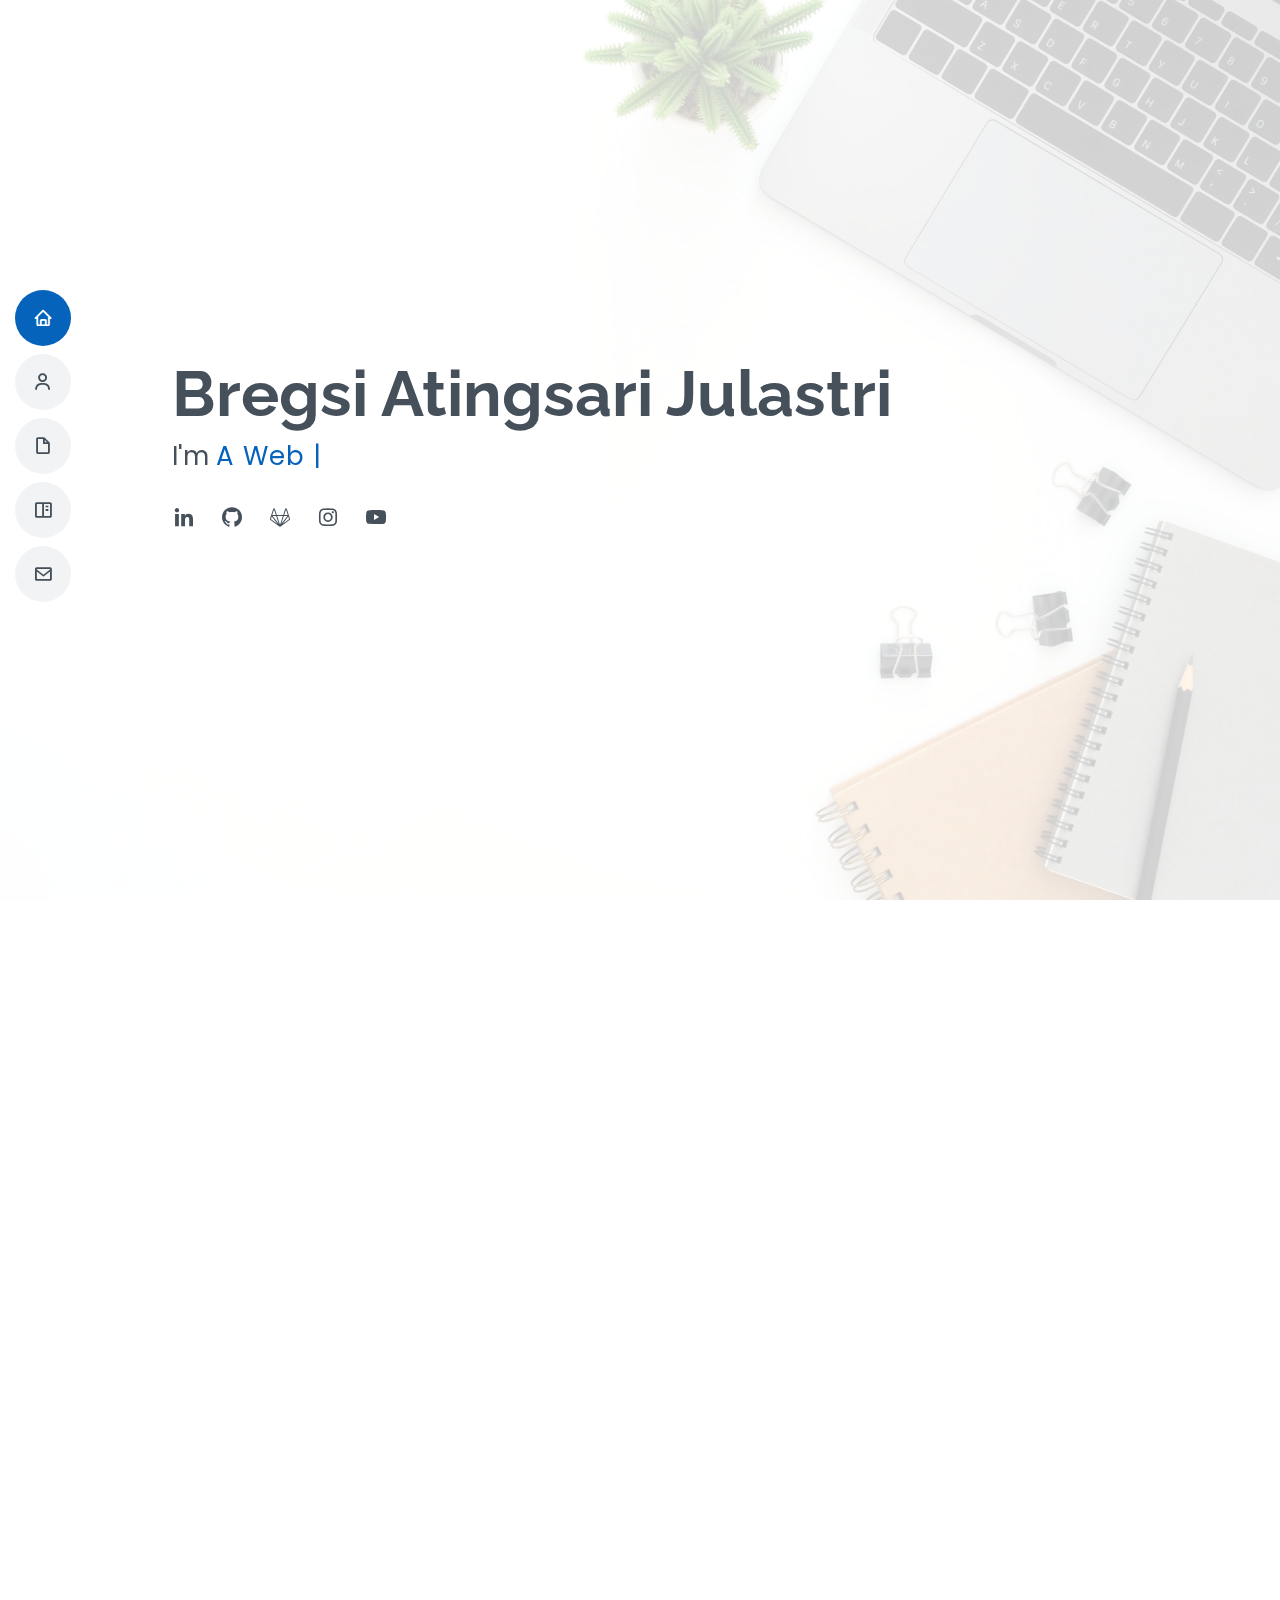
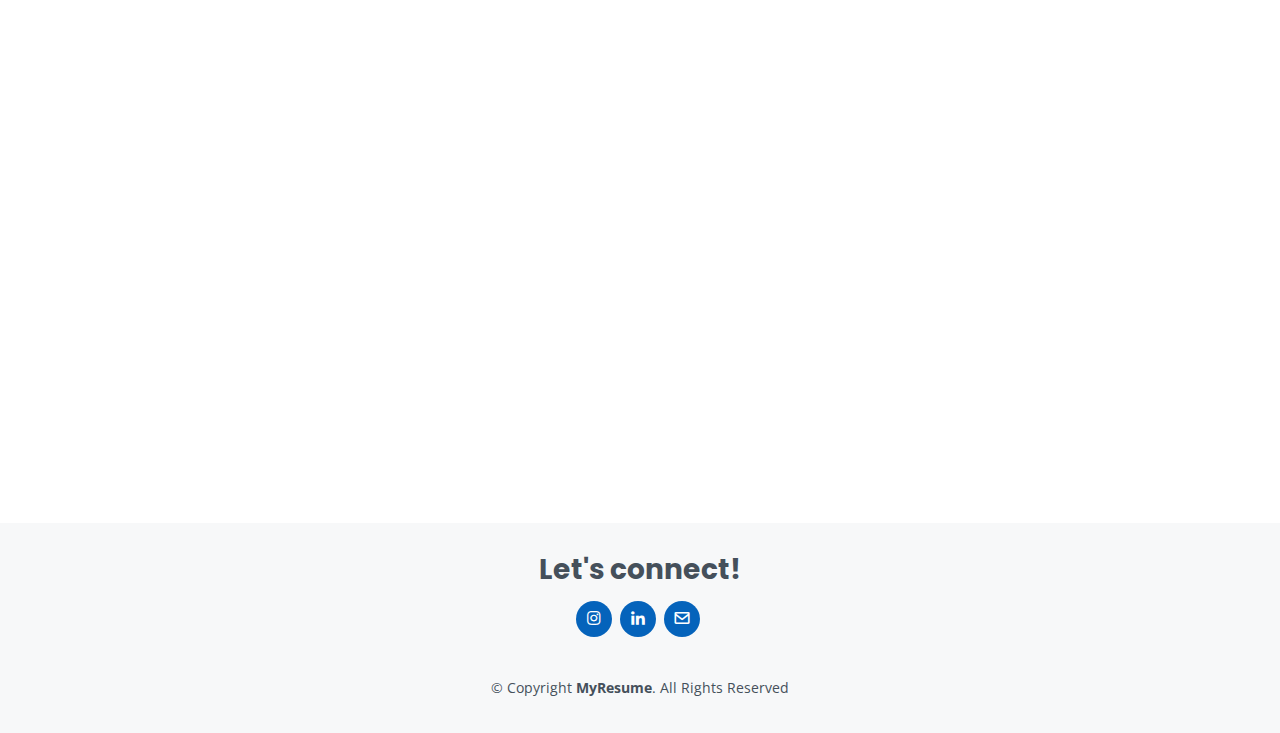
==== commit f7d8a0c9: "update portfolio" ====
--- a/index.html
+++ b/index.html
@@ -6,9 +6,9 @@
   <meta content="width=device-width, initial-scale=1.0" name="viewport" />
 
   <!-- berubah -->
-  <title>Bregsi AJ</title>
-  <meta content="" name="description" />
-  <meta content="" name="keywords" />
+  <title>Bregsi AJ - Portfolio</title>
+  <meta content="Bregsi Atingsari Julastri Portfolio Website" name="description" />
+  <meta content="bregsi, bregsiaju" name="keywords" />
 
   <!-- Favicons -->
   <link href="assets/img/woman.ico" rel="icon" />
@@ -64,7 +64,7 @@
     <div class="container" data-aos="zoom-in" data-aos-delay="100">
       <h1>Bregsi Atingsari Julastri</h1>
       <p>I'm <span class="typed"
-          data-typed-items="A Software Developer, A Computer Science Graduate, A Technologies Enthusiast"></span>
+          data-typed-items="A Web Developer, A Software Developer, A Computer Science Graduate, A Technologies Enthusiast"></span>
       </p>
       <div class="social-links">
         <a href="https://www.linkedin.com/in/bregsiaju/" target="_blank" class="linkedin"><i
@@ -91,7 +91,7 @@
         <!-- berubah -->
         <div class="row d-flex justify-content-evenly align-items-center">
           <div class="col-lg-4 d-flex justify-content-center">
-            <img src="assets/img/profile-3.jpg" class="img-fluid rounded-circle" alt="" />
+            <img src="assets/img/me.jpg" class="img-fluid rounded-circle" alt="" />
           </div>
           <div class="col-lg-6 pt-5 pt-lg-0 content">
             <h3>Bregsi AJ, S.Kom.</h3>
@@ -373,7 +373,7 @@
     <section id="portfolio" class="portfolio section-bg">
       <div class="container" data-aos="fade-up">
         <div class="section-title">
-          <h2>Projects</h2>
+          <h2>Portfolio</h2>
           <!-- <p>Here are my portfolio.</p> -->
         </div>
 
@@ -396,8 +396,8 @@
                 <h4>Binar Rental Car</h4>
                 <p>Web | HTML, CSS, JavaScript</p>
                 <div class="portfolio-links">
-                  <a href="assets/img/portfolio/bcr.png" data-gallery="portfolioGallery" class="portfolio-lightbox"
-                    title="Binar Rental Car"><i class="bx bx-plus"></i></a>
+                  <a href="https://github.com/bregsiaju/binar-rental-car" target="_blank"><i
+                      class="bx bxl-github"></i></a>
                   <a href="https://bregsiaju.github.io/binar-rental-car/" target="_blank"><i class="bx bx-link"></i></a>
                 </div>
               </div>
@@ -413,7 +413,8 @@
                 <div class="portfolio-links">
                   <a href="https://github.com/bregsiaju/react-binar-car-rental" target="_blank"><i
                       class="bx bxl-github"></i></a>
-                  <a href="https://react-bcr.netlify.app/" target="_blank"><i class="bx bx-link"></i></a>
+                  <a href="details-react-bcr.html" class="portfolio-details-lightbox" data-glightbox="type: external"
+                    title="Portfolio Details"><i class="bx bx-plus"></i></a>
                 </div>
               </div>
             </div>
@@ -421,14 +422,13 @@
 
           <div class="col-lg-4 col-md-6 portfolio-item filter-full">
             <div class="portfolio-wrap">
-              <img src="assets/img/portfolio/gbj.jpg" class="img-fluid" alt="" />
+              <img src="assets/img/portfolio/gbj-1.jpg" class="img-fluid" alt="" />
               <div class="portfolio-info">
                 <h4>Geprek Bang Jess App</h4>
                 <p>Progessive Web App | Vue.js & Express.js</p>
                 <div class="portfolio-links">
-                  <a href="assets/img/portfolio/gbj.jpg" data-gallery="portfolioGallery" class="portfolio-lightbox"
-                    title="Aplikasi Pencatatan Penjualan untuk Geprek Bang Jess" subtitle="skjs"><i
-                      class="bx bx-plus"></i></a>
+                  <a href="details-gbj.html" class="portfolio-details-lightbox" data-glightbox="type: external"
+                    title="Portfolio Details"><i class="bx bx-plus"></i></a>
                   <a href="https://geprekbangjess.vercel.app" target="_blank"><i class="bx bx-link"></i></a>
                 </div>
               </div>
@@ -442,9 +442,9 @@
                 <h4>BENIQ Store</h4>
                 <p>Web | PHP</p>
                 <div class="portfolio-links">
-                  <a href="assets/img/portfolio/beniq.png" data-gallery="portfolioGallery" class="portfolio-lightbox"
-                    title="BENIQ Store"><i class="bx bx-plus"></i></a>
-                  <a href="https://beniqstore.epizy.com/" target="_blank"><i class="bx bx-link"></i></a>
+                  <a href="https://github.com/bregsiaju/beniqstore" target="_blank"><i class="bx bxl-github"></i></a>
+                  <a href="details-beniq.html" class="portfolio-details-lightbox" data-glightbox="type: external"
+                    title="Portfolio Details"><i class="bx bx-plus"></i></a>
                 </div>
               </div>
             </div>
@@ -459,7 +459,8 @@
                 <div class="portfolio-links">
                   <a href="https://github.com/bregsiaju/Papierflieger-fe" target="_blank"><i
                       class="bx bxl-github"></i></a>
-                  <a href="https://papierflieger.netlify.app" target="_blank"><i class="bx bx-link"></i></a>
+                  <a href="details-papierflieger.html" class="portfolio-details-lightbox"
+                    data-glightbox="type: external" title="Portfolio Details"><i class="bx bx-plus"></i></a>
                 </div>
               </div>
             </div>
@@ -487,7 +488,7 @@
                 <p>Web | Nuxt.js | Intern Project</p>
                 <div class="portfolio-links">
                   <a href="assets/img/portfolio/most.png"><i class="bx bxl-github"></i></a>
-                  <a href="https://bregsi-most-redevelop.netlify.app/"><i class="bx bx-link"></i></a>
+                  <a href="https://bregsi-most-redevelop.netlify.app/" target="_blank"><i class="bx bx-link"></i></a>
                 </div>
               </div>
             </div>
@@ -500,9 +501,8 @@
                 <h4>BukuAku</h4>
                 <p>Developed Trial & Promo Features</p>
                 <div class="portfolio-links">
-                  <a href="assets/img/portfolio/bukuaku.png" data-gallery="portfolioGallery" class="portfolio-lightbox"
-                    title="App 3"><i class="bx bx-plus"></i></a>
-                  <a href="https://bukuaku.id/id/landlord" target="_blank"><i class="bx bx-link"></i></a>
+                  <a href="details-bukuaku.html" class="portfolio-details-lightbox" data-glightbox="type: external"
+                    title="Portfolio Details"><i class="bx bx-plus"></i></a>
                 </div>
               </div>
             </div>
--- a/assets/css/style.css
+++ b/assets/css/style.css
@@ -284,7 +284,7 @@
     width: 100%;
     height: 100vh;
     /* berubah */
-    background: url('../img/hero-bg-new.jpg') top right no-repeat;
+    background: url('../img/hero-bg-new.webp') top right no-repeat;
     background-size: cover;
     position: relative;
 }
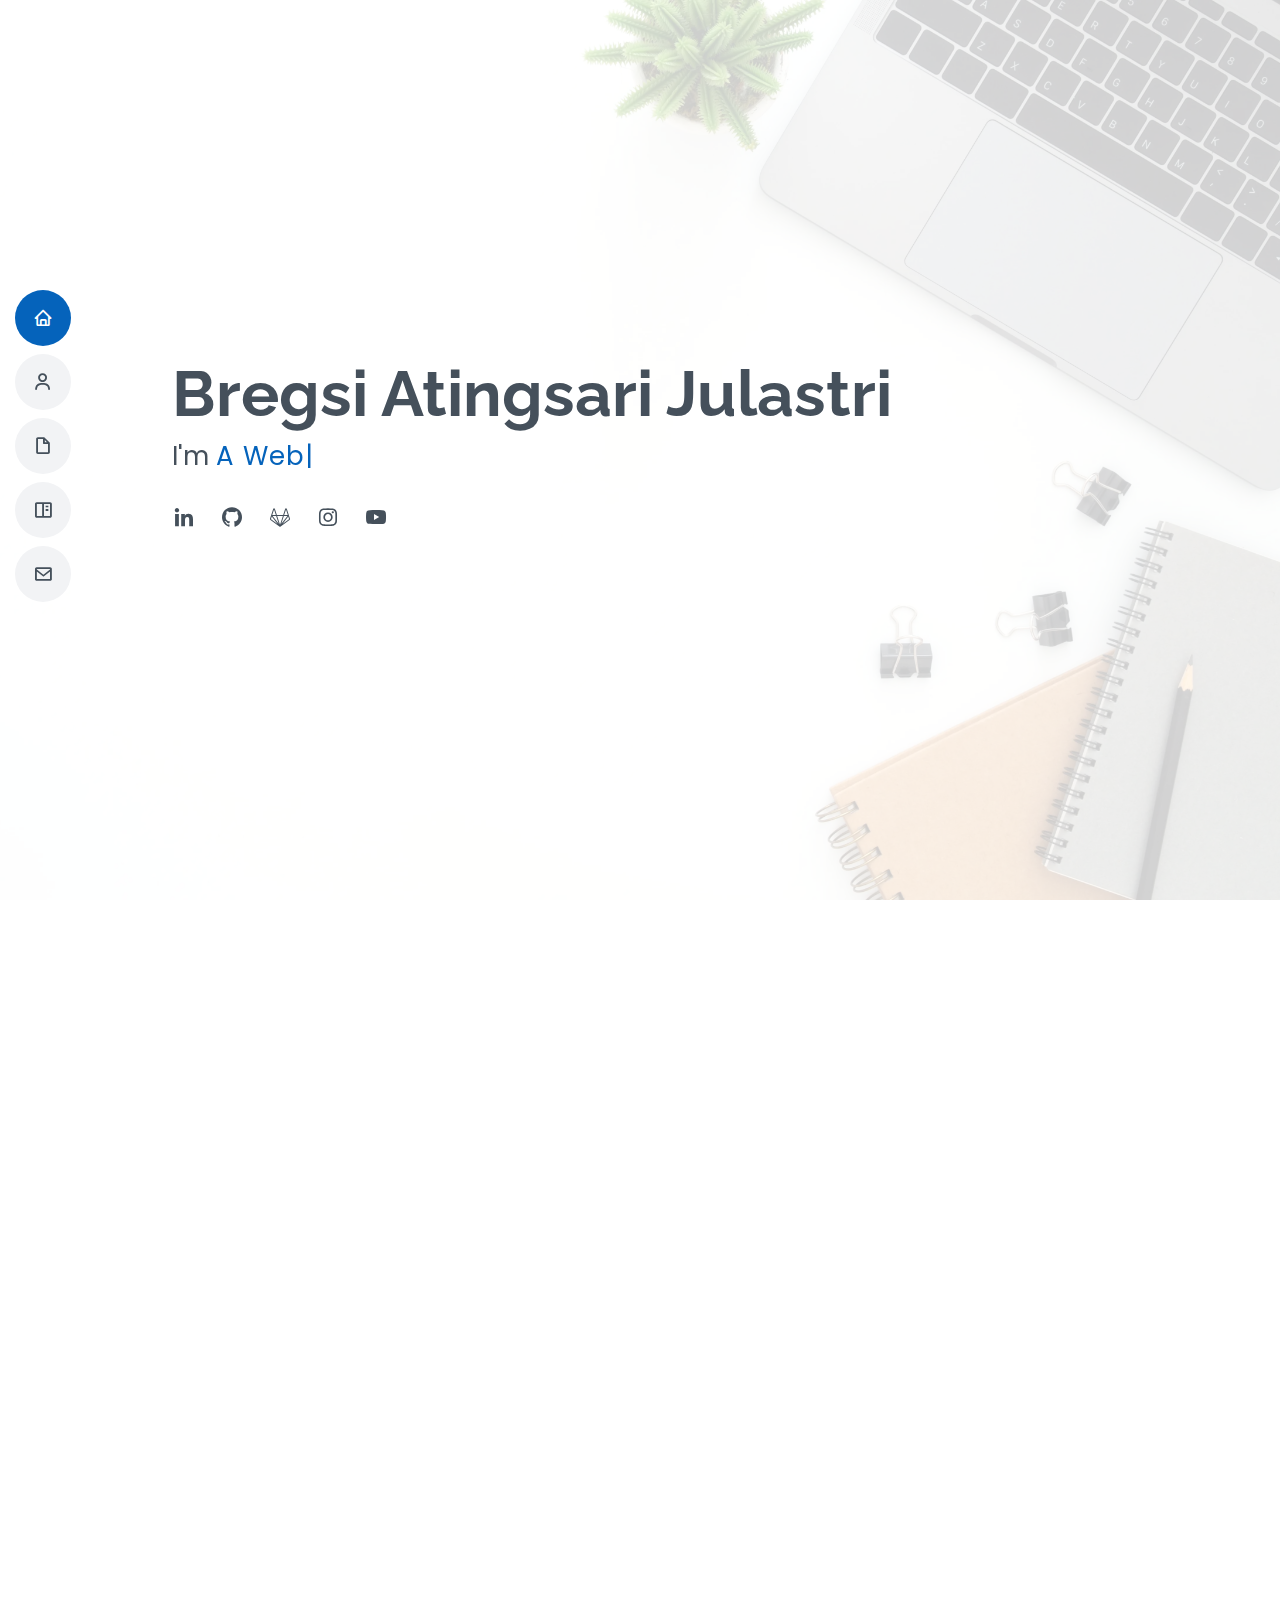
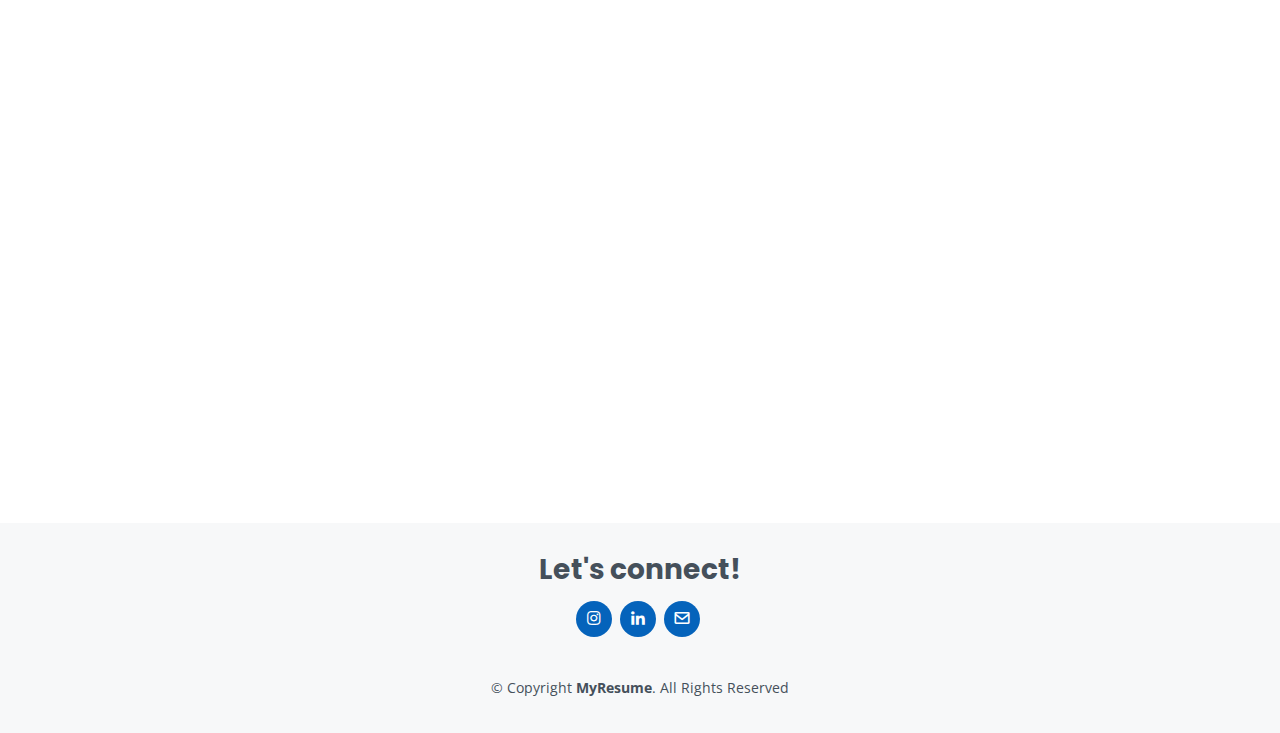
==== commit 49328921: "add thesis" ====
--- a/index.html
+++ b/index.html
@@ -340,7 +340,11 @@
               <h5>2020 - 2024</h5>
               <p><em>Universitas Pembangunan Nasional Veteran Jawa Timur, Surabaya, Indonesia</em></p>
               <ul>
-                <li>GPA: 3.97</li>
+                <li>GPA: 3.97 [<a
+                    href="https://drive.google.com/file/d/1NqBKbo3jVfAXakRbaexDAsU9pkpvfj21/view?usp=sharing"
+                    target="_blank">Final Transcript</a>]</li>
+                <li>Thesis: Manajemen Cache dengan Pendekatan Fuzzy pada Pengembangan Aplikasi Pencatatan Penjualan
+                  Berbasis Progressive Web App (Studi Kasus: Geprek Bang Jess)</li>
               </ul>
             </div>
             <div class="resume-item">
@@ -537,10 +541,10 @@
               </div>
 
               <div class="phone">
-                <a href="https://wa.me/6282337900640">
+                <a href="https://wa.me/628973573999">
                   <i class="bi bi-phone"></i>
                   <h4>Phone:</h4>
-                  <p>+62 8233 7900 640</p>
+                  <p>(+62)8937537999</p>
                 </a>
               </div>
             </div>
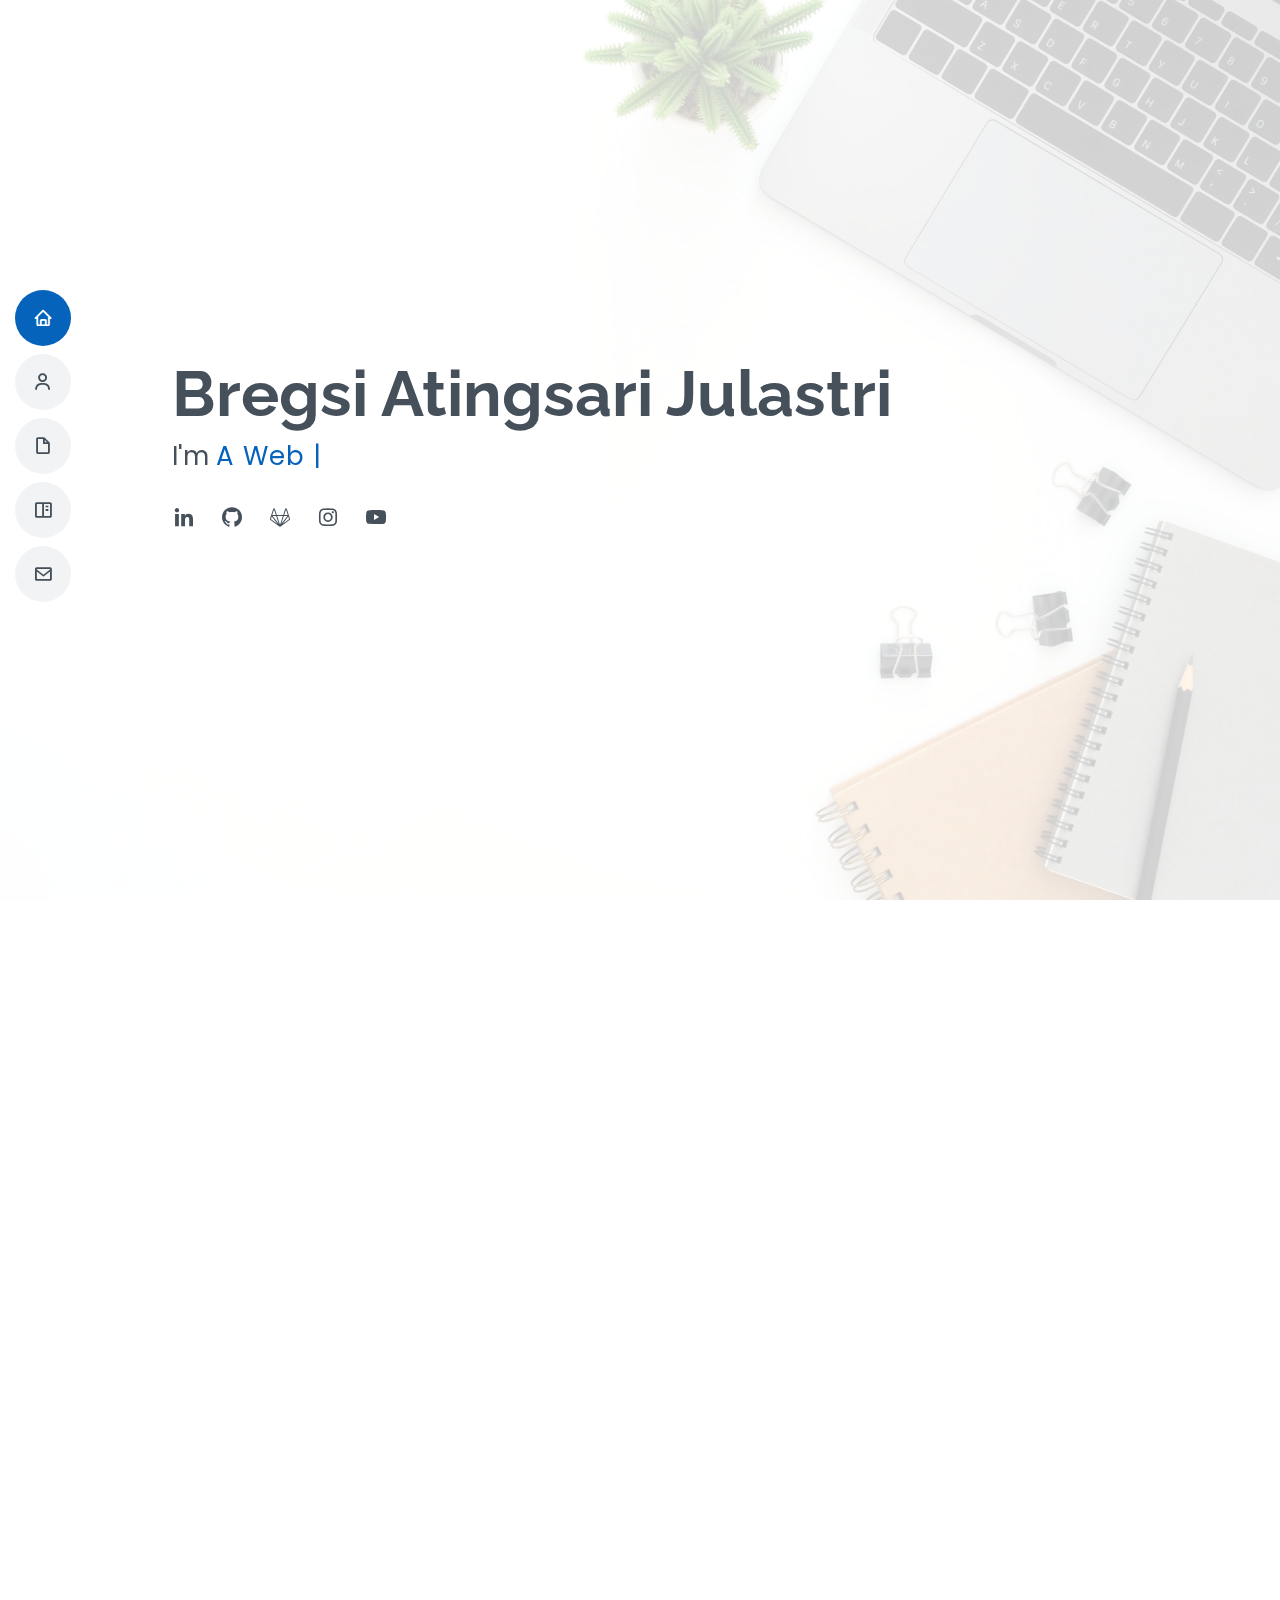
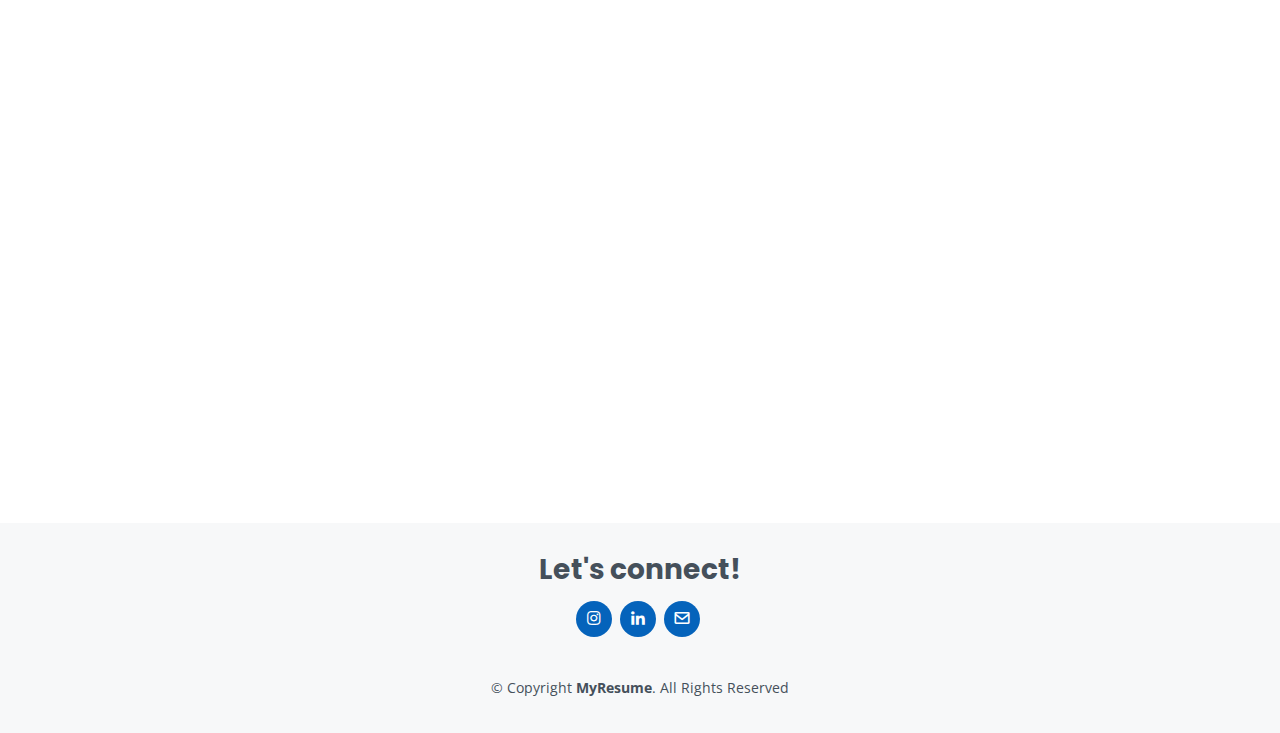
==== commit e365aaa1: "update transcript" ====
--- a/index.html
+++ b/index.html
@@ -341,7 +341,7 @@
               <p><em>Universitas Pembangunan Nasional Veteran Jawa Timur, Surabaya, Indonesia</em></p>
               <ul>
                 <li>GPA: 3.97 [<a
-                    href="https://drive.google.com/file/d/1NqBKbo3jVfAXakRbaexDAsU9pkpvfj21/view?usp=sharing"
+                    href="https://drive.google.com/file/d/1t8PM4EM92X_op4PiCW2B0lLE3-xDp7EW/view?usp=sharing"
                     target="_blank">Final Transcript</a>]</li>
                 <li>Thesis: Manajemen Cache dengan Pendekatan Fuzzy pada Pengembangan Aplikasi Pencatatan Penjualan
                   Berbasis Progressive Web App (Studi Kasus: Geprek Bang Jess)</li>
